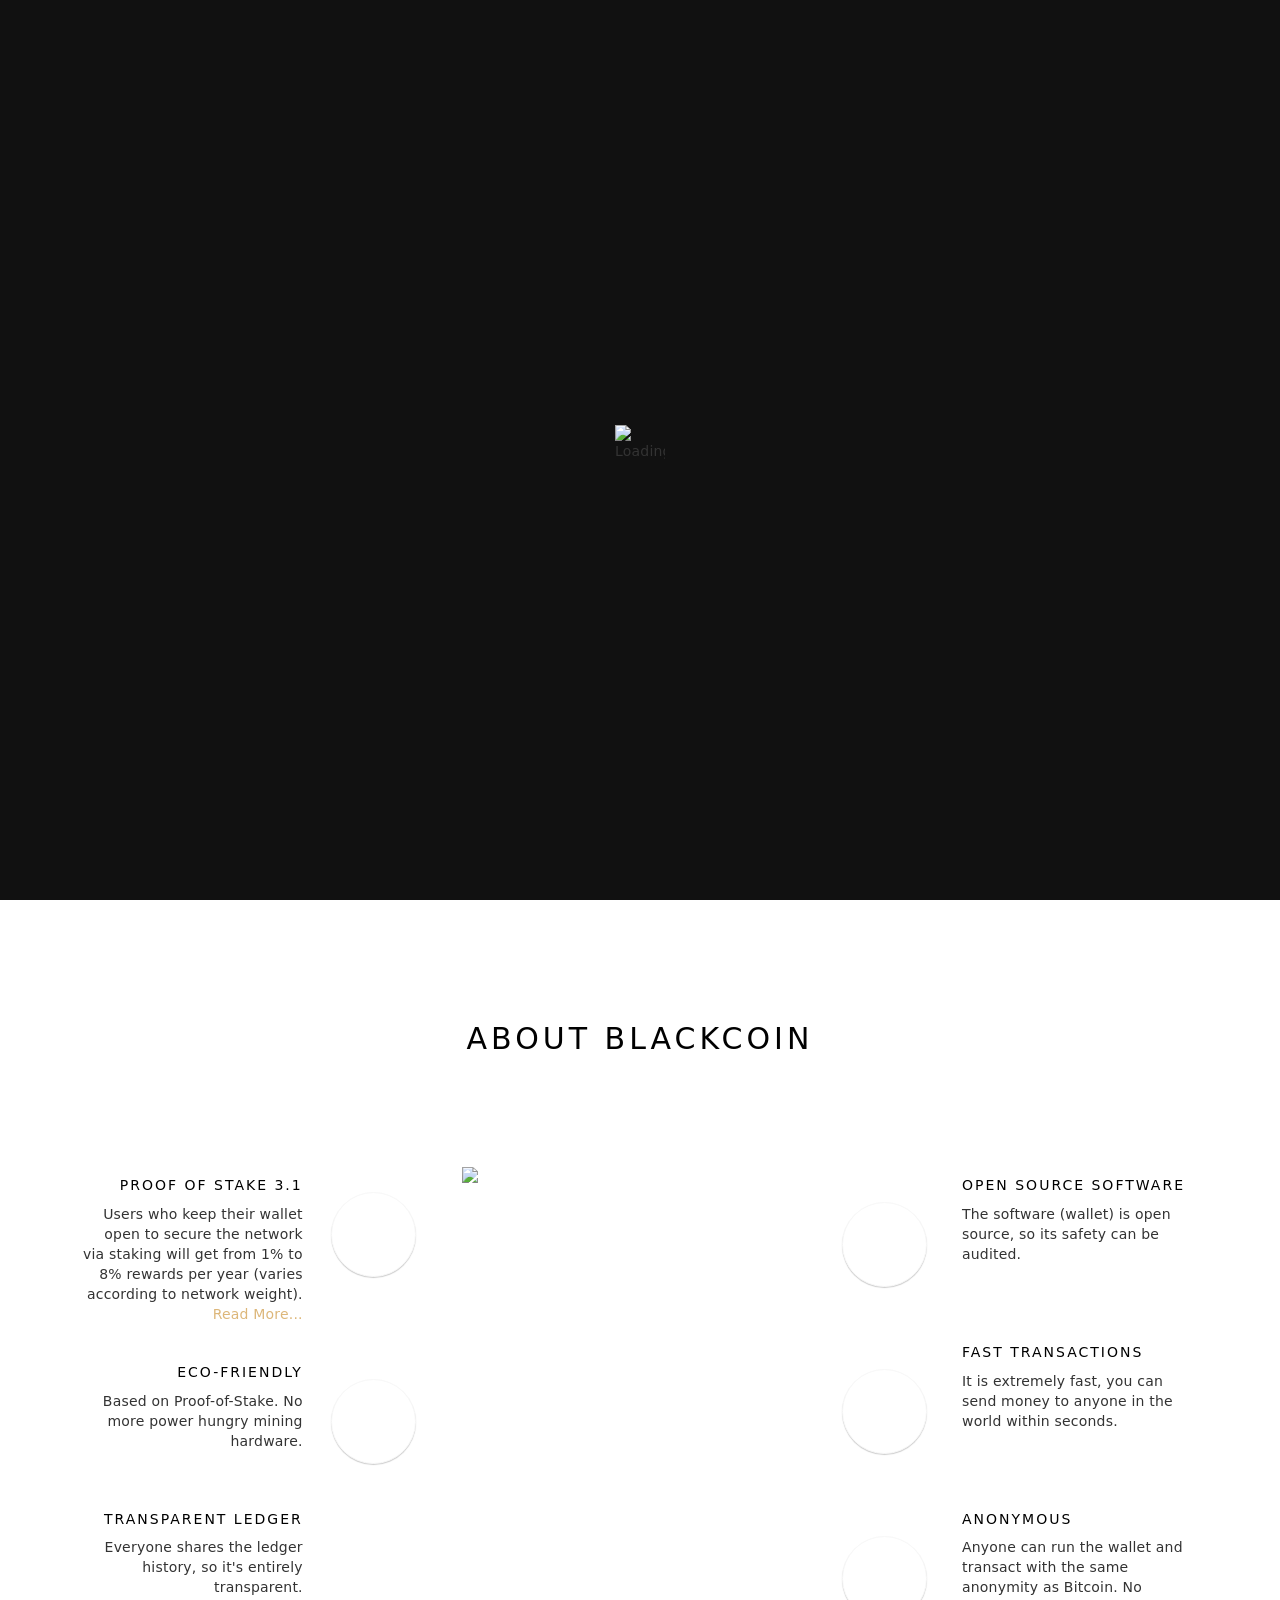
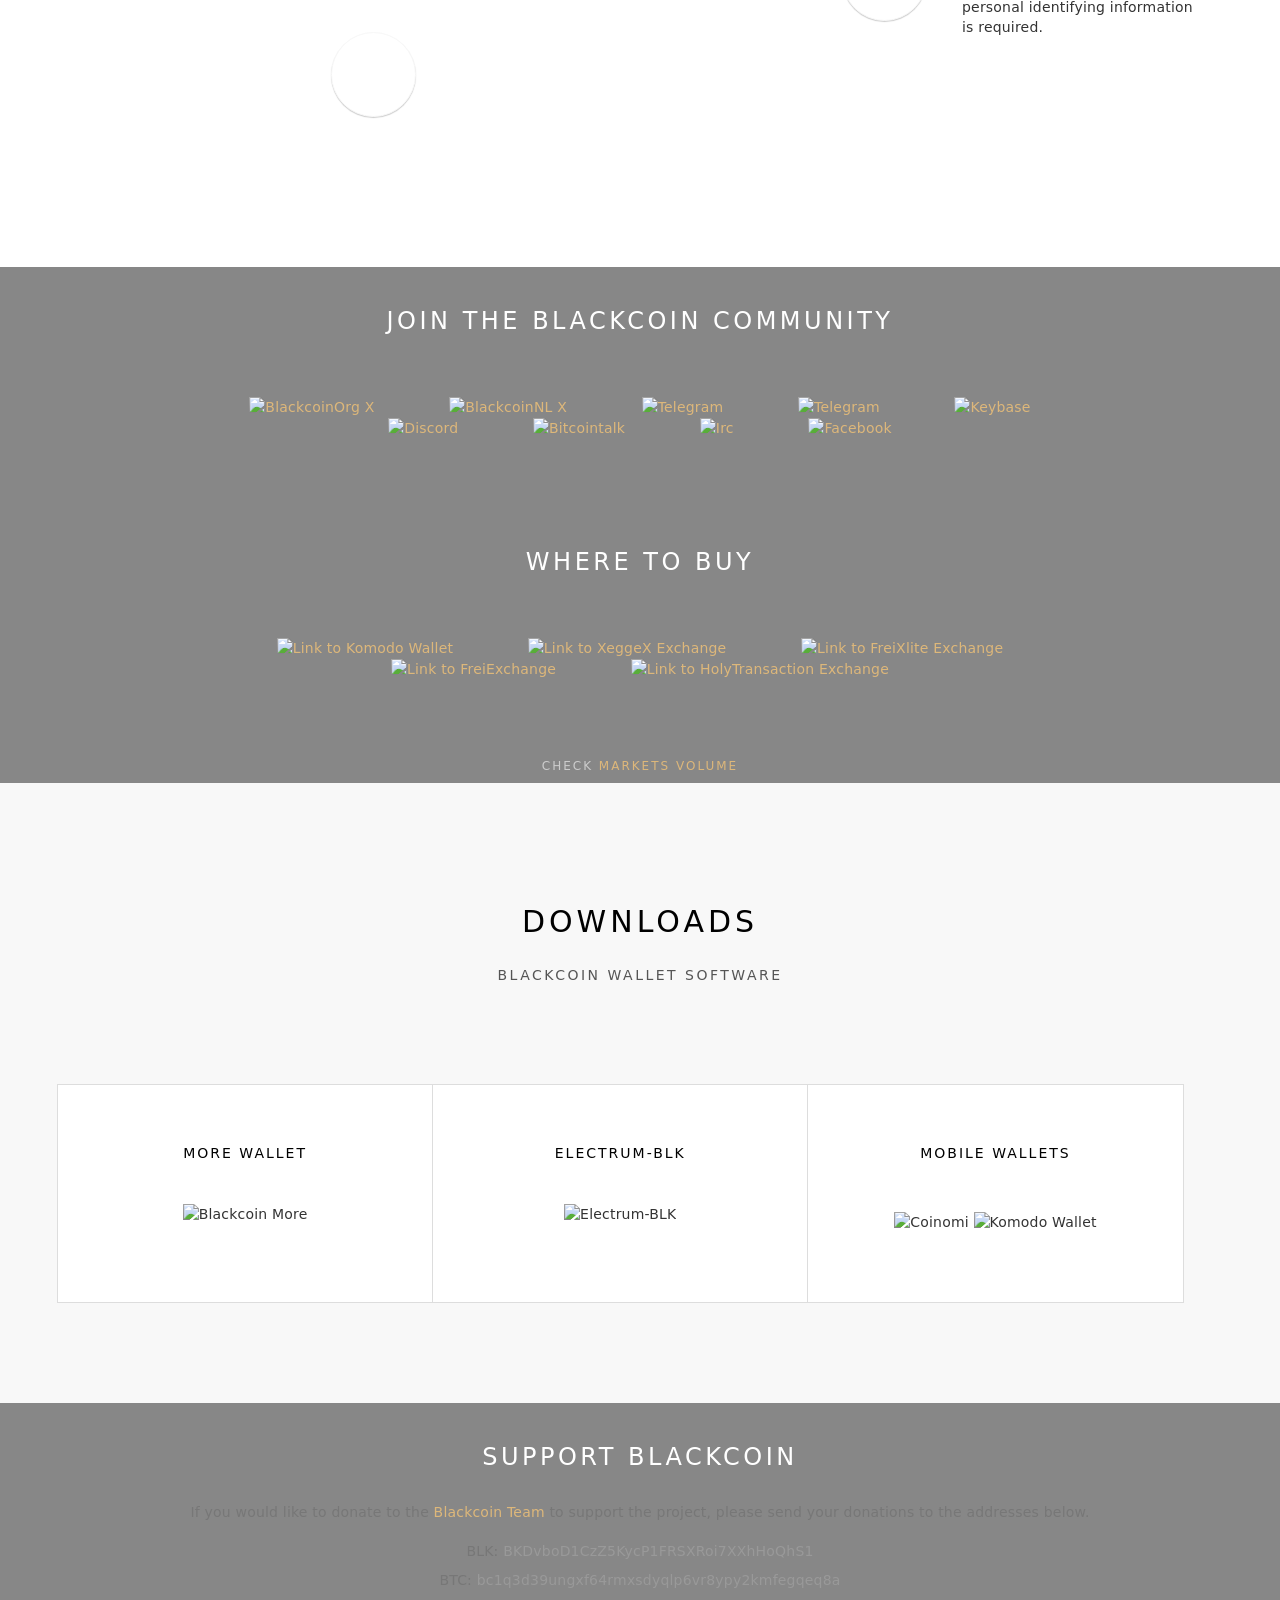
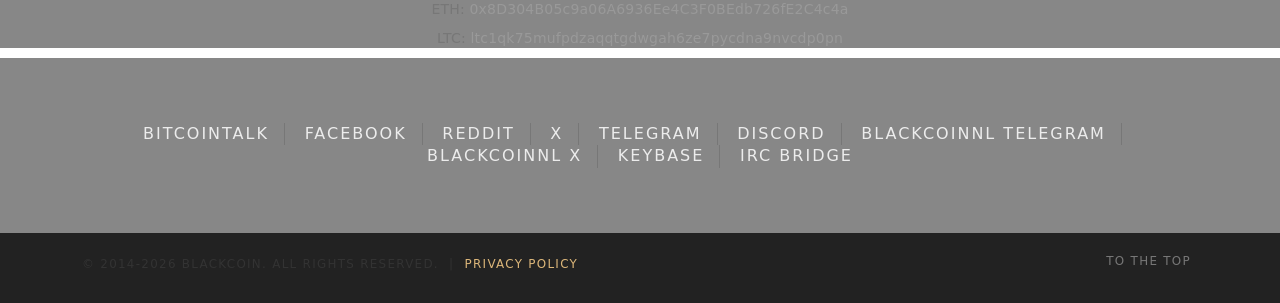
==== index.html @ 96b2a144 "bootstrap 5 upgrade - phase 1" ====
<!doctype html>
<html class="no-js" lang="en">

<head>
  <meta charset="utf-8">
  <meta http-equiv="X-UA-Compatible" content="IE=edge">
  <meta name="viewport" content="width=device-width, initial-scale=1">
  <title>Blackcoin</title>
  <meta name="description"
    content="Blackcoin - Pure Proof of Stake cryptocurrency since 2014. Eco-friendly, secure, and decentralized digital currency with staking rewards.">

  <!-- Favicon -->
  <link rel="shortcut icon" href="favicon.ico">
  <!-- Bootstrap -->
  <link rel="stylesheet" href="assets/styles/bootstrap/5.3.3/bootstrap.min.css">
  <!-- Fonts -->
  <link rel="stylesheet" href="assets/styles/fontawesome/all.min.css">
  <link rel="stylesheet" href="assets/styles/fontawesome/v4-shims.min.css">

  <!-- News Slider -->
  <link rel="stylesheet" href="plugins/breakingnewsticker/css/breakingNews.css">

  <!-- Slick Carousel -->
  <link rel="stylesheet" href="assets/styles/slick.css">
  <!-- Animate.css -->
  <link rel="stylesheet" href="assets/styles/animate.css">

  <link rel="stylesheet" href="assets/styles/main.bs5.css">



  <link rel="stylesheet" href="assets/styles/responsive.bs5.css">

  <!-- Specific to this site - Last to run -->
  <link rel="stylesheet" href="assets/styles/blackcoin.css">

  <style media="screen">
    .support-blackcoin {
      text-align: center;
    }

    .support-blackcoin div {
      color: #777;
    }

    .support-blackcoin p {
      line-height: 1.35em;
    }

    .support-blackcoin img {
      width: 200px;
      margin: 0px auto 10px;
    }

    .support-blackcoin span.address {
      cursor: pointer;
      color: #999;
    }

    .support-blackcoin span.address:hover {
      color: #bbb;
    }

    .center-aligned {
      width: 100%;
      max-width: 960px;
      margin: 0 auto;
    }
  </style>
  <meta name="generator" content="Bluefish 2.2.10">
  <style id="x-generated-css">
    a,
    h1 a:hover,
    h2 a:hover,
    h3 a:hover,
    h4 a:hover,
    h5 a:hover,
    h6 a:hover,
    .x-topbar .p-info a:hover,
    .x-breadcrumb-wrap a:hover,
    .widget ul li a:hover,
    .widget ol li a:hover,
    .widget.widget_text ul li a,
    .widget.widget_text ol li a,
    .widget_nav_menu .current-menu-item>a,
    .x-widgetbar .widget ul li a:hover,
    .x-accordion-heading .x-accordion-toggle:hover,
    .x-comment-author a:hover,
    .x-comment-time:hover,
    .x-recent-posts a:hover .h-recent-posts {
      color: #ddc090;
    }

    a:hover,
    .widget.widget_text ul li a:hover,
    .widget.widget_text ol li a:hover,
    .x-twitter-widget ul li a:hover {
      color: #d80f0f;
    }

    .rev_slider_wrapper,
    a.x-img-thumbnail:hover,
    .x-slider-container.below,
    .page-template-template-blank-3-php .x-slider-container.above,
    .page-template-template-blank-6-php .x-slider-container.above {
      border-color: #ddc090;
    }

    .entry-thumb:before,
    .x-pagination span.current,
    .flex-direction-nav a,
    .flex-control-nav a:hover,
    .flex-control-nav a.flex-active,
    .mejs-time-current,
    .x-dropcap,
    .x-skill-bar .bar,
    .x-pricing-column.featured h2,
    .h-comments-title small,
    .x-entry-share .x-share:hover,
    .x-highlight,
    .x-recent-posts .x-recent-posts-img:after {
      background-color: #ddc090;
    }

    .x-nav-tabs>.active>a,
    .x-nav-tabs>.active>a:hover {
      box-shadow: inset 0 3px 0 0 #ddc090;
    }

    .x-main {
      width: 69.536945%;
    }

    .x-sidebar {
      width: 25.536945%;
    }

    .x-topbar .p-info,
    .x-topbar .p-info a,
    .x-navbar .desktop .x-nav>li>a,
    .x-navbar .desktop .sub-menu a,
    .x-navbar .mobile .x-nav li>a,
    .x-breadcrumb-wrap a,
    .x-breadcrumbs .delimiter {
      color: #999999;
    }

    .x-navbar .desktop .x-nav>li>a:hover,
    .x-navbar .desktop .x-nav>.x-active>a,
    .x-navbar .desktop .x-nav>.current-menu-item>a,
    .x-navbar .desktop .sub-menu a:hover,
    .x-navbar .desktop .sub-menu .x-active>a,
    .x-navbar .desktop .sub-menu .current-menu-item>a,
    .x-navbar .desktop .x-nav .x-megamenu>.sub-menu>li>a,
    .x-navbar .mobile .x-nav li>a:hover,
    .x-navbar .mobile .x-nav .x-active>a,
    .x-navbar .mobile .x-nav .current-menu-item>a {
      color: #272727;
    }

    .x-navbar .desktop .x-nav>li>a:hover,
    .x-navbar .desktop .x-nav>.x-active>a,
    .x-navbar .desktop .x-nav>.current-menu-item>a {
      box-shadow: inset 0 4px 0 0 #ddc090;
    }

    .x-navbar .desktop .x-nav>li>a {
      height: 0px;
      padding-top: 30px;
    }

    .x-navbar .desktop .x-nav>li ul {
      top: -15px;
      ;
    }
  </style>
  <style id="custom-styles">
    a {
      color: #ddb77a;
      text-decoration: none !important;
    }

    a:hover {
      color: #ccc !important;
    }

    a:focus {
      color: #ccc !important;
    }

    .testimonials-parallax .t-clients,
    .testimonials-dark .t-clients {
      margin: 0 auto 70px auto !important;
    }

    .breakingNews {
      text-align: left !important;
      background: #151515 !important;
    }

    .label {
      font-size: 100% !important;
      font-weight: normal !important;
    }
  </style>
</head>

<body id="page-top" data-bs-spy="scroll" data-bs-target=".navbar">

  <!-- ========== Preloader ========== -->

  <div class="preloader">
    <img src="assets/images/loader.svg" alt="Loading...">
  </div>

  <!-- ========== Navigation ========== -->

  <nav class="navbar navbar-expand-md navbar-dark bg-dark fixed-top mega navbar-trans">
    <div class="container">
      <button class="navbar-toggler" type="button" data-bs-toggle="collapse" data-bs-target="#navbar">
        <span class="visually-hidden">Toggle navigation</span>
        <span class="navbar-toggler-icon"></span>
      </button>
      <a class="navbar-brand" href="../"><img src="assets/images/logo-light.png" alt="Blackcoin logo"></a>
      
      <!-- Navbar Links -->
      <div id="navbar" class="navbar-collapse collapse">
        <ul class="nav navbar-nav">

          <!-- Home -->
          <li class="dropdown mega-fw">
            <a href="../">Home</a>
          </li><!-- / Home -->


          <!-- Discover -->
          <li class="dropdown">
            <a href="#" class="dropdown-toggle" data-bs-toggle="dropdown"
              role="button" aria-haspopup="true" aria-expanded="false"><span style="color: #ddb77a;">Discover
              </span><span class="caret"></span></a>
            <ul class="dropdown-menu">
              <div class="row">
                <!-- Basic -->
                <div class="col-lg-6 mb-sm-30">
                  <li><a href="#about">About</a></li>
                  <!--<li><a href="bounties/">Bounties</a></li>-->
                  <li><a href="#community">Community</a></li>
                  <li><a href="#donations">Donations</a></li>
                  <li><a href="team/">Team</a></li>
                  <!--<li><a href="#features">Features</a></li>-->
                  <li><a href="faq/"><span style="color: #ddb77a;">FAQ</span></a></li>
                  <li><a href="privacy/">Privacy</a></li>
                </div>
              </div><!-- / .row -->
            </ul><!-- / .dropdown-menu -->
          </li><!-- / Discover -->


          <!-- Buy -->
          <li class="dropdown mega-fw">
            <a href="#buy">Buy </a>
          </li><!-- / Buy -->


          <!-- Downloads -->
          <li class="dropdown mega-fw">
            <a href="#downloads">Downloads </a>
          </li><!-- / Downloads -->


        </ul><!-- / .nav .navbar-nav -->


        <!-- Navbar Links Right -->
        <ul class="nav navbar-nav ms-auto">


          <!-- Links -->
          <li class="dropdown">
            <a href="#" class="dropdown-toggle" data-bs-toggle="dropdown"
              role="button" aria-haspopup="true" aria-expanded="false"><span style="color: #ddb77a;">Links </span><span
                class="caret"></span></a>
            <ul class="dropdown-menu">
              <li><a href="https://chainz.cryptoid.info/blk/">CryptoID Explorer</a></li>
              <li><a href="https://www.coingecko.com/en/coins/blackcoin">Coingecko</a></li>
              <li><a href="https://coinmarketcap.com/currencies/blackcoin/#charts">Coinmarketcap</a></li>
              <li><a href="https://coinpaprika.com/coin/blk-blackcoin/">Coinpaprika</a></li>
              <li><a href="https://blackcoin.nl">BlackcoinNL</a></li>
              <!-- <li><a href="https://bitinfocharts.com/blackcoin/">Bitinfocharts Explorer</a></li> -->
              <li><a href="https://github.com/CoinBlack/">Github</a></li>
              <li><a href="https://gitlab.com/blackcoin/">Gitlab</a></li>
            </ul>
          </li><!-- / Links -->

          <!-- News -->

          <li class="dropdown mega-fw">
            <a href="#" class="dropdown-toggle" data-bs-toggle="dropdown"
              role="button" aria-haspopup="true" aria-expanded="false"><span class="badge bg-danger">News </span><span
                class="caret"></span></a>
            <ul class="dropdown-menu">
              <div class="row" style="margin: 0; padding: 15px 0;">
                <div class="col-lg-6 mb-sm-20">
                  <li class="dropdown-header">Markets</li>
                  <li role="separator" class="divider"></li>

                  <div style="padding: 0 20px;">
                    <script src="https://widgets.coingecko.com/gecko-coin-ticker-widget.js"></script>
                    <gecko-coin-ticker-widget locale="en" dark-mode="true" transparent-background="true"
                      coin-id="blackcoin" initial-currency="usd"></gecko-coin-ticker-widget>
                  </div>
                </div>

                <div class="col-lg-6 mb-sm-20">
                  <li class="dropdown-header">X</li>
                  <li role="separator" class="divider"></li>

                  <div class="textwidget">
                    <center>
                      <p style="background-color: #171717; padding: 20px;">
                        <a href="https://x.com/BlackcoinOrg" target="_blank" rel="noopener" style="color: #ddb77a;">@BlackcoinOrg on X</a><br><br>
                        <a href="https://x.com/BlackcoinNL" target="_blank" rel="noopener" style="color: #ddb77a;">@BlackcoinNL on X</a>
                      </p>
                    </center>
                  </div>
                </div>
              </div>
            </ul>
          </li><!-- / News -->
        </ul><!-- / .nav .navbar-nav .ms-auto -->
      </div>
      <!--/.navbar-collapse -->
    </div><!-- / .container -->
  </nav><!-- / .navbar -->

  <!-- ========== END HEAD ========== -->
  <!-- ========== END HEAD ========== -->
  <!-- ========== END HEAD ========== -->
  <!-- ========== END HEAD ========== -->
  <!-- ========== END HEAD ========== -->

  <!-- ========== Hero Cover ========== -->

  <div id="home" class="agency2-hero">
    <div class="bg-overlay">

      <div id="large-header" class="large-header">
        <canvas id="demo-canvas" class="demo-canvas"></canvas>

        <!-- Hero Content -->
        <div class="hero-content-wrapper">
          <div class="hero-content">
            <img src="assets/images/hero/ag2-logo.png" alt="">
            <h1 class="hero-lead">Blackcoin</h1>
            <h4 class="h-alt hero-secondary">Pure Proof of Stake since 2014</h4>
            <!--
            <br>
            <p></p>
            <div class="center-aligned"><a href="#community"><img id="join-community" src="assets/images/joincommunity.png" alt="Join BLK community"></a></div>
            -->
            <div
              style="padding:50px 20px 0px 20px; box-sizing:border-box; color: #fff; text-transform: uppercase; font-weight: bold;">
              <p style="font-weight: bold;">ATTENTION!</p>
              <p>Blackcoin will be activating Segwit on mainnet from <strong>June 20, 2025</strong>.</p>
              <p>Please <a href="https://blackcoinmore.org/">download</a> the latest version of Blackcoin More and
                update your node before this date.</p>
            </div>
            <div class="center-aligned" style="padding:50px 20px 50px 20px; box-sizing:border-box;">
              <br>
              <div class="breakingNews" id="bn7">
                <div class="bn-title">
                  <h2>Latest News</h2><span></span>
                </div>
                <ul>
                  <li>
                    <h6><a href="https://github.com/CoinBlack/electrum-blk/releases/tag/v4.5.8"><span
                          style="color: #fff;">July 7,&nbsp;2024</span><span style="color: #ddb77a;"> - The latest
                          version of lightweight Electrum-BLK wallet v4.5.8 released.</span></a></h6>
                  </li>
                  <li>
                    <h6><a href="https://blackcoinmore.org"><span style="color: #fff;">December
                          18,&nbsp;2024</span><span style="color: #ddb77a;"> - Blackcoin More v26.2.0 release became
                          available. MANDATORY UPDATE: PLEASE UPGRADE YOUR NODES BEFORE JUNE 20, 2025</span></a></h6>
                  </li>
                  <li>
                    <h6><a href="https://blackcoinmore.org"><span style="color: #fff;">November
                          20,&nbsp;2024</span><span style="color: #ddb77a;"> - Blackcoin More v26.2 beta-2 release
                          became available.</span></a></h6>
                  </li>
                  <li>
                    <h6><a href="https://blackcoinmore.org"><span style="color: #fff;">August 7,&nbsp;2024</span><span
                          style="color: #ddb77a;"> - Blackcoin More v26.2 beta-1 release became available.</span></a>
                    </h6>
                  </li>
                  <li>
                    <h6><a href="https://github.com/CoinBlack/electrum-blk/releases/tag/v4.5.5"><span
                          style="color: #fff;">July 7,&nbsp;2024</span><span style="color: #ddb77a;"> - The latest
                          version of lightweight Electrum-BLK wallet v4.5.5 released.</span></a></h6>
                  </li>
                </ul>
                <div class="bn-navi">
                  <span></span>
                  <span></span>
                </div>
              </div>
              <!-- -->
              <p>&nbsp;</p>
            </div>

            <!-- Scroller -->
            <a href="#about" class="scroller">
              <span class="scroller-text">scroll down</span>
              <span class="linea-basic-magic-mouse"></span>
            </a>

          </div><!-- / .hero-content -->
        </div><!-- / .hero-content-wrapper -->

      </div><!-- / #large-header -->

    </div><!-- / .bg-overlay -->
  </div><!-- / #home -->


  <!-- ========== About Blackcoin ========== -->

  <section class="container section ft-x">
    <div class="row">
      <header class="sec-heading">
        <a id="about">
          <h2>About Blackcoin</h2>
        </a>
      </header>

      <!-- Feature 1 -->
      <div class="col-lg-4 mb-sm-100 wow fadeInLeft" data-wow-duration=".8s">

        <!-- Ft Icon 1 (left) -->
        <div class="col-md-12 no-gap ft-item ft-material right-align">
          <div class="ft-content">
            <h5>PROOF OF STAKE 3.1</h5>
            <p>Users who keep their wallet open to secure the network via staking will get from 1% to 8% rewards per
              year (varies according to network weight). <a href="faq/">Read More...</a></p>
          </div>
          <div class="ft-icon">
            <i class="fa fa-star-o"></i>
          </div>
        </div><!-- / .ft-item -->
        <br>

        <!-- Ft Icon 2 (left) -->
        <div class="col-md-12 no-gap ft-item ft-material right-align">
          <div class="ft-content">
            <h5>ECO-FRIENDLY</h5>
            <p>Based on Proof-of-Stake. No more power hungry mining hardware.</p>
          </div>
          <div class="ft-icon">
            <i class="fa fa-tree"></i>
          </div>
        </div><!-- / .ft-item -->
        <br><br>

        <!-- Ft Icon 3 (left) -->
        <div class="col-md-12 no-gap ft-item ft-material right-align">
          <div class="ft-content">
            <h5>TRANSPARENT LEDGER</h5>
            <p>Everyone shares the ledger history, so it's entirely transparent.</p>
          </div>
          <div class="ft-icon">
            <i class="fa fa-user"></i>
          </div>
        </div><!-- / .ft-item -->

      </div><!-- / .col-lg-4 -->

      <!-- Center Image -->
      <div class="col-lg-4">
        <img src="assets/images/blkb.png" alt=" " class="img-fluid mx-auto d-block wow fadeInUp"
          data-wow-duration="1s" data-wow-delay=".1s">
      </div>

      <!-- Features Left -->
      <div class="col-lg-4 wow fadeInRight" data-wow-duration=".8s">


        <!-- Ft Icon 4 (right) -->
        <div class="col-md-12 no-gap ft-item ft-material right-align">
          <i class="fa fa-code"></i>
          <h5>OPEN SOURCE SOFTWARE</h5>
          <p>The software (wallet) is open source, so its safety can be audited.</p>
        </div><!-- / .ft-item -->
        <br><br><br>

        <!-- Ft Icon 5 (right) -->
        <div class="col-md-12 no-gap ft-item ft-material right-align">
          <i class="fa fa-flash"></i>
          <h5>FAST TRANSACTIONS</h5>
          <p>It is extremely fast, you can send money to anyone in the world within seconds.</p>
        </div><!-- / .ft-item -->
        <br><br><br>

        <!-- Ft Icon 6 (right) -->
        <div class="col-md-12 no-gap ft-item ft-material right-align">
          <i class="fa fa-eye" style="margin-bottom: 100px"></i>
          <h5>ANONYMOUS</h5>
          <p>Anyone can run the wallet and transact with the same anonymity as Bitcoin. No personal identifying
            information is required.</p>
        </div><!-- / .ft-item -->

      </div><!-- / .col-lg-4 -->

    </div><!-- / .row -->


  </section><!-- / .container -->



  <!-- ========== Social Media - Dark ========== -->
  <div class="testimonials-parallax">
    <div class="bg-overlay">
      <div class="container">
        <div class="cta-wrapper" style="text-align: center;">
          <br>
          <h3 class="h-alt wow fadeIn" data-wow-delay=".1s" data-wow-duration="1s"><a id="community"><span
                style="color: #FFFFFF;">Join The Blackcoin Community</span></a></h3>
        </div>
        <div class="row">
          <div class="ws-s"></div>
          <ul class="t-clients clients-slider ws-s">
            <li><a href="https://x.com/BlackcoinOrg" target="_blank"><img src="assets/images/twitterORG.png"
                  alt="BlackcoinOrg X"></a></li>
            <li><a href="https://x.com/BlackcoinNL" target="_blank"><img src="assets/images/twitterNL.png"
                  alt="BlackcoinNL X"></a></li>
            <li><a href="https://t.me/blackcoin" target="_blank"><img src="assets/images/telegramORG.png"
                  alt="Telegram"></a></li>
            <li><a href="https://t.me/blackcoinNL" target="_blank"><img src="assets/images/telegramNL.png"
                  alt="Telegram"></a></li>
            <li><a href="https://keybase.io/team/blackcoin" target="_blank"><img src="assets/images/keybase.png"
                  alt="Keybase"></a></li>
            <li><a href="https://discord.blackcoin.nl" target="_blank"><img src="assets/images/discord.png"
                  alt="Discord"></a></li>
            <li><a href="https://bitcointalk.org/index.php?topic=3017838.new#new" target="_blank"><img
                  src="assets/images/bitcointalk.png" alt="Bitcointalk"></a></li>
            <li><a href="https://webchat.freenode.net/?channels=%23blackcoin" target="_blank"><img
                  src="assets/images/irc.png" alt="Irc"></a></li>
            <li><a href="https://facebook.com/BlackcoinOrg" target="_blank"><img src="assets/images/facebook.png"
                  alt="Facebook"></a></li>

          </ul><!-- / .t-clients -->
        </div><!-- / .row -->
      </div><!-- / .container -->
    </div><!-- / .bg-overlay -->
  </div><!-- / .testimonials-parallax -->

  <!-- ========== Exchanges List - Dark ========== -->

  <div class="testimonials-parallax">
    <div class="bg-overlay">
      <div class="container">
        <div class="cta-wrapper" style="text-align: center;">
          <br>
          <h3 class="h-alt wow fadeIn" data-wow-delay=".1s" data-wow-duration="1s"><a id="buy"><span
                style="color: #FFFFFF;">WHERE TO BUY</span></a></h3>
        </div>
        <div class="row">
          <div class="ws-s"></div>
          <ul class="t-clients clients-slider ws-s">
            <li><a href="https://komodoplatform.com/en/downloads/"><img src="assets/images/komodo-wallet-light.svg"
                  alt="Link to Komodo Wallet"></a></li>
            <li><a href="https://xeggex.com/asset/BLK"><img src="assets/images/xeggex.png"
                  alt="Link to XeggeX Exchange"></a></li>
            <li><a href="https://freixlite.com/market/BLK/LTC"><img src="assets/images/freixlite.png"
                  alt="Link to FreiXlite Exchange"></a></li>
            <li><a href="https://freiexchange.com/market/BLK/BTC"><img src="assets/images/freiexchange.png"
                  alt="Link to FreiExchange"></a></li>
            <li><a href="https://holytransaction.com/"><img class="exchange" src="assets/images/e3.png"
                  alt="Link to HolyTransaction Exchange"></a></li>
          </ul><!-- / .t-clients -->
          <div style="text-align: center;">
            <h6><span><span style="color: #CCC;"><i class="fa fa-info-circle"></i> Check </span><a
                  href="https://www.coingecko.com/en/coins/blackcoin">Markets Volume</a></span></h6>
          </div>
          <br>
        </div><!-- / .row -->
      </div><!-- / .container -->
    </div><!-- / .bg.overlay -->
  </div><!-- / .testimonials-parallax -->



  <!-- ========== Downloads ========== -->

  <div class="gray-bg">
    <section id="services" class="container section ft-boxed-hover ft-boxed-hover-2x">
      <div class="row">
        <header class="sec-heading">
          <a id="downloads">
            <h2>Downloads</h2>
          </a>
          <span class="subheading">Blackcoin wallet software</span>
        </header>
        <div class="row no-gap">
          <ul>
            <!-- Item 1 -->
            <li>
              <h5>MORE WALLET</h5><br>
              <img style="margin: 12px 0 0 0; width: 80px;" src="assets/images/logo-more-bw-sm.png"
                alt="Blackcoin More">
              <div class="hover-content" style="padding-top: 2.5em !important;">
                <span style="color: #FFFFFF;">Blackcoin More v26.2.0</span><br>
                <a href="https://blackcoinmore.org"><span>Full node wallet</span><br>
                  <img src="assets/images/logo-more-bw-sm.png" style="margin-top: 14px; width: 80px;"
                    alt="Blackcoin More"></a>
              </div><!-- / .hover-content -->
            </li>
            <!-- Item 2 -->
            <li>
              <h5>ELECTRUM-BLK</h5><br>
              <img style="margin: 12px 0 0 0; width: 80px;" src="assets/images/electrum.png" alt="Electrum-BLK">
              <div class="hover-content" style="padding-top: 3.5em !important;">
                <span style="color: #FFFFFF;">Electrum-BLK v4.5.8</span><br>
                <a href="https://github.com/CoinBlack/electrum-blk/releases/tag/v4.5.8"><span>Lightweight
                    wallet</span><br>
                  <img src="assets/images/electrum.png" style="margin-top: 14px; width: 80px;" alt="Electrum-BLK"></a>
              </div><!-- / .hover-content -->
            </li>
            <!-- Item 3 -->
            <!--
            <li>
                <img style="margin: 0;" src="assets/images/blackhalo2.png">
              <h5>BLACKHALO</h5>
              <div class="hover-content">
                <br>
                <span style="color: #FFFFFF;">Blackhalo</span><br>
                <a href="https://blackhalo.info/#section-call-to-actiontwo"><span>All platforms
                    downloads</span><br><img src="assets/images/blackhalo2.png"></a><br>
              </div>
            </li>-->
            <!-- Item 4 -->
            <li>
              <h5>MOBILE WALLETS</h5><br>
              <img style="margin: 0; max-width: 180px;" src="assets/images/coinomi-logo.png" alt="Coinomi">
              <img style="margin: 20px auto;" src="assets/images/komodo-wallet-light.svg" alt="Komodo Wallet">
              <div class="hover-content" style="padding-top: 2.5em !important;">
                <span style="color: #FFFFFF;">Coinomi</span><br>
                <a href="https://coinomi.com/"><img src="assets/images/coinomi-logo.png"
                    style="margin: -14px auto 14px;" alt="Coinomi"></a><br>
                <span style="color: #FFFFFF;">Komodo Wallet</span><br>
                <a href="https://komodoplatform.com/en/downloads/"><img src="assets/images/komodo-wallet-light.svg"
                    style="margin: 0 auto;" alt="Komodo Wallet"></a>
              </div><!-- / .hover-content -->
            </li>
          </ul>
        </div>
      </div><!-- / .row -->
    </section><!-- / .container -->
  </div><!-- / .gray-bg -->

  <!-- ====== Support Blackcoin ========== -->

  <div class="testimonials-parallax">
    <div class="bg-overlay">
      <div class="container support-blackcoin">
        <br>
        <h3><a id="donations"><span style="color: #ffffff;">Support Blackcoin</span></a></h3>
        <br>
        <div class="donations-content">
          If you would like to donate to the <a href="team/">Blackcoin Team</a> to support the project, please send your
          donations to the addresses below.<br><br>
          <p>BLK: <span class="address" id="show-blk">BKDvboD1CzZ5KycP1FRSXRoi7XXhHoQhS1</span><br>
            <span id="qrcode-blk" style="display: none;"><br><img src="assets/images/qr-codes/blk.png"
                alt="BLK donation address"></span>
          </p>
          <p>BTC: <span class="address" id="show-btc">bc1q3d39ungxf64rmxsdyqlp6vr8ypy2kmfegqeq8a</span><br>
            <span id="qrcode-btc" style="display: none;"><br><img src="assets/images/qr-codes/btc.png"
                alt="BTC donation address"></span>
          </p>
          <p>ETH: <span class="address" id="show-eth">0x8D304B05c9a06A6936Ee4C3F0BEdb726fE2C4c4a</span><br>
            <span id="qrcode-eth" style="display: none;"><br><img src="assets/images/qr-codes/eth.png"
                alt="ETH donation address"></span>
          </p>
          <p>LTC: <span class="address" id="show-ltc">ltc1qk75mufpdzaqqtgdwgah6ze7pycdna9nvcdp0pn</span><br>
            <span id="qrcode-ltc" style="display: none;"><br><img src="assets/images/qr-codes/ltc.png"
                alt="LTC donation address"></span>
          </p>
        </div>
      </div><!-- / .container -->
    </div><!-- / .dark-bg -->
  </div>

  <!-- Social Links -->
  <div class="testimonials-parallax">
    <div class="bg-overlay">
      <div class="container">
        <div class="container footer-social-links">
          <div class="row">
            <ul>
              <li><a href="https://bitcointalk.org/index.php?topic=3017838.new#new">Bitcointalk</a></li>
              <li><a href="https://facebook.com/BlackcoinOrg">Facebook</a></li>
              <li><a href="https://www.reddit.com/r/blackcoin">Reddit</a></li>
              <li><a href="https://x.com/BlackcoinOrg">X</a></li>
              <li><a href="https://t.me/blackcoin">Telegram</a></li>
              <li><a href="https://discord.blackcoin.nl">Discord</a></li>
              <li><a href="https://t.me/blackcoinNL">BlackcoinNL Telegram</a></li>
              <li><a href="https://x.com/BlackcoinNL">BlackcoinNL X</a></li>
              <li><a href="https://keybase.io/team/blackcoin">Keybase</a></li>
              <li><a href="https://webchat.freenode.net/?channels=%23blackcoin">IRC Bridge</a></li>
            </ul>
          </div>
        </div><!-- / .container -->
      </div><!-- / .dark-bg -->
    </div>
  </div>



  <!-- ========== START FOOT ========== -->
  <!-- ========== START FOOT ========== -->
  <!-- ========== START FOOT ========== -->
  <!-- ========== START FOOT ========== -->
  <!-- ========== START FOOT ========== -->


  <!-- Copyright -->
  <div class="copyright">
    <div class="container">
      <div class="row">

        <div class="col-md-6">
          <small>&copy; 2014-2026 Blackcoin. All Rights Reserved. &nbsp;|&nbsp; <a href="privacy/">Privacy Policy</a></small>
        </div>

        <div class="col-md-6">
          <small><a href="#page-top" class="float-end to-the-top">To the top<i class="fa fa-angle-up"></i></a></small>
        </div>

      </div><!-- / .row -->
    </div><!-- / .container -->
  </div><!-- / .copyright -->

  </footer><!-- / .footer -->

  <script src="assets/js/jquery-3.7.1.min.js"></script>
  <script src="assets/js/jquery-migrate-3.4.1.min.js"></script>
  <script src="assets/styles/bootstrap/5.3.3/bootstrap.bundle.min.js"></script>

  <script src="assets/js/jquery.parallax.js"></script>
  <script src="assets/js/slick.min.js"></script>
  <script src="assets/js/gsap.min.js"></script>
  <script src="assets/js/animDots.js"></script>
  <script src="assets/js/main.js"></script>

  <script src="plugins/breakingnewsticker/js/breakingNews.js"></script>



  <script src="assets/js/vendor/wow.min.js"></script>
  <script>
    new WOW().init();
  </script>

  <script>
    $(window).on('load', function (e) {

      $("#bn7").breakingNews({
        effect: "slide-v",
        autoplay: true,
        timer: 3000,
        color: 'darkred'
      });
    });
  </script>

  <script>
    $(document).ready(function () {
      $('#show-blk').click(function () {
        $('#qrcode-blk').toggle("slide");
      });
      $('#show-btc').click(function () {
        $('#qrcode-btc').toggle("slide");
      });
      $('#show-eth').click(function () {
        $('#qrcode-eth').toggle("slide");
      });
      $('#show-ltc').click(function () {
        $('#qrcode-ltc').toggle("slide");
      });
    });
  </script>
</body>

</html>
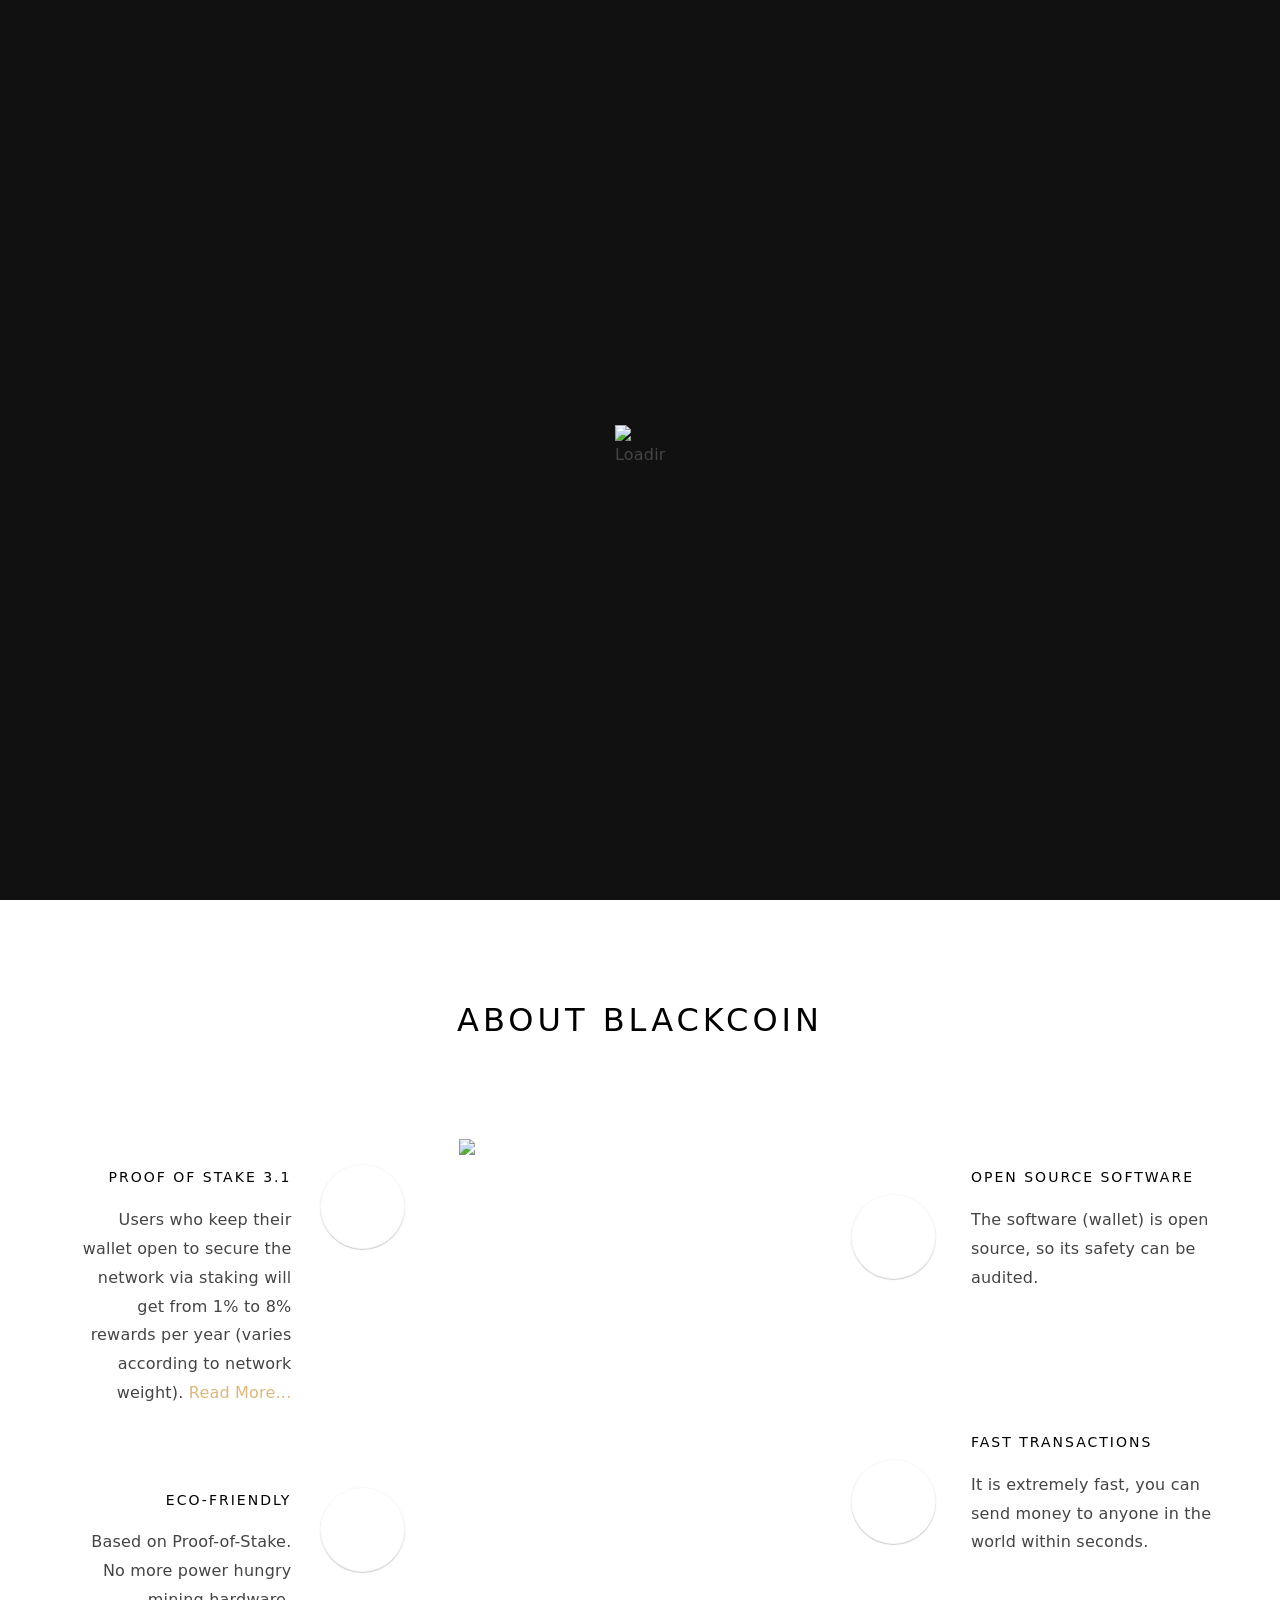
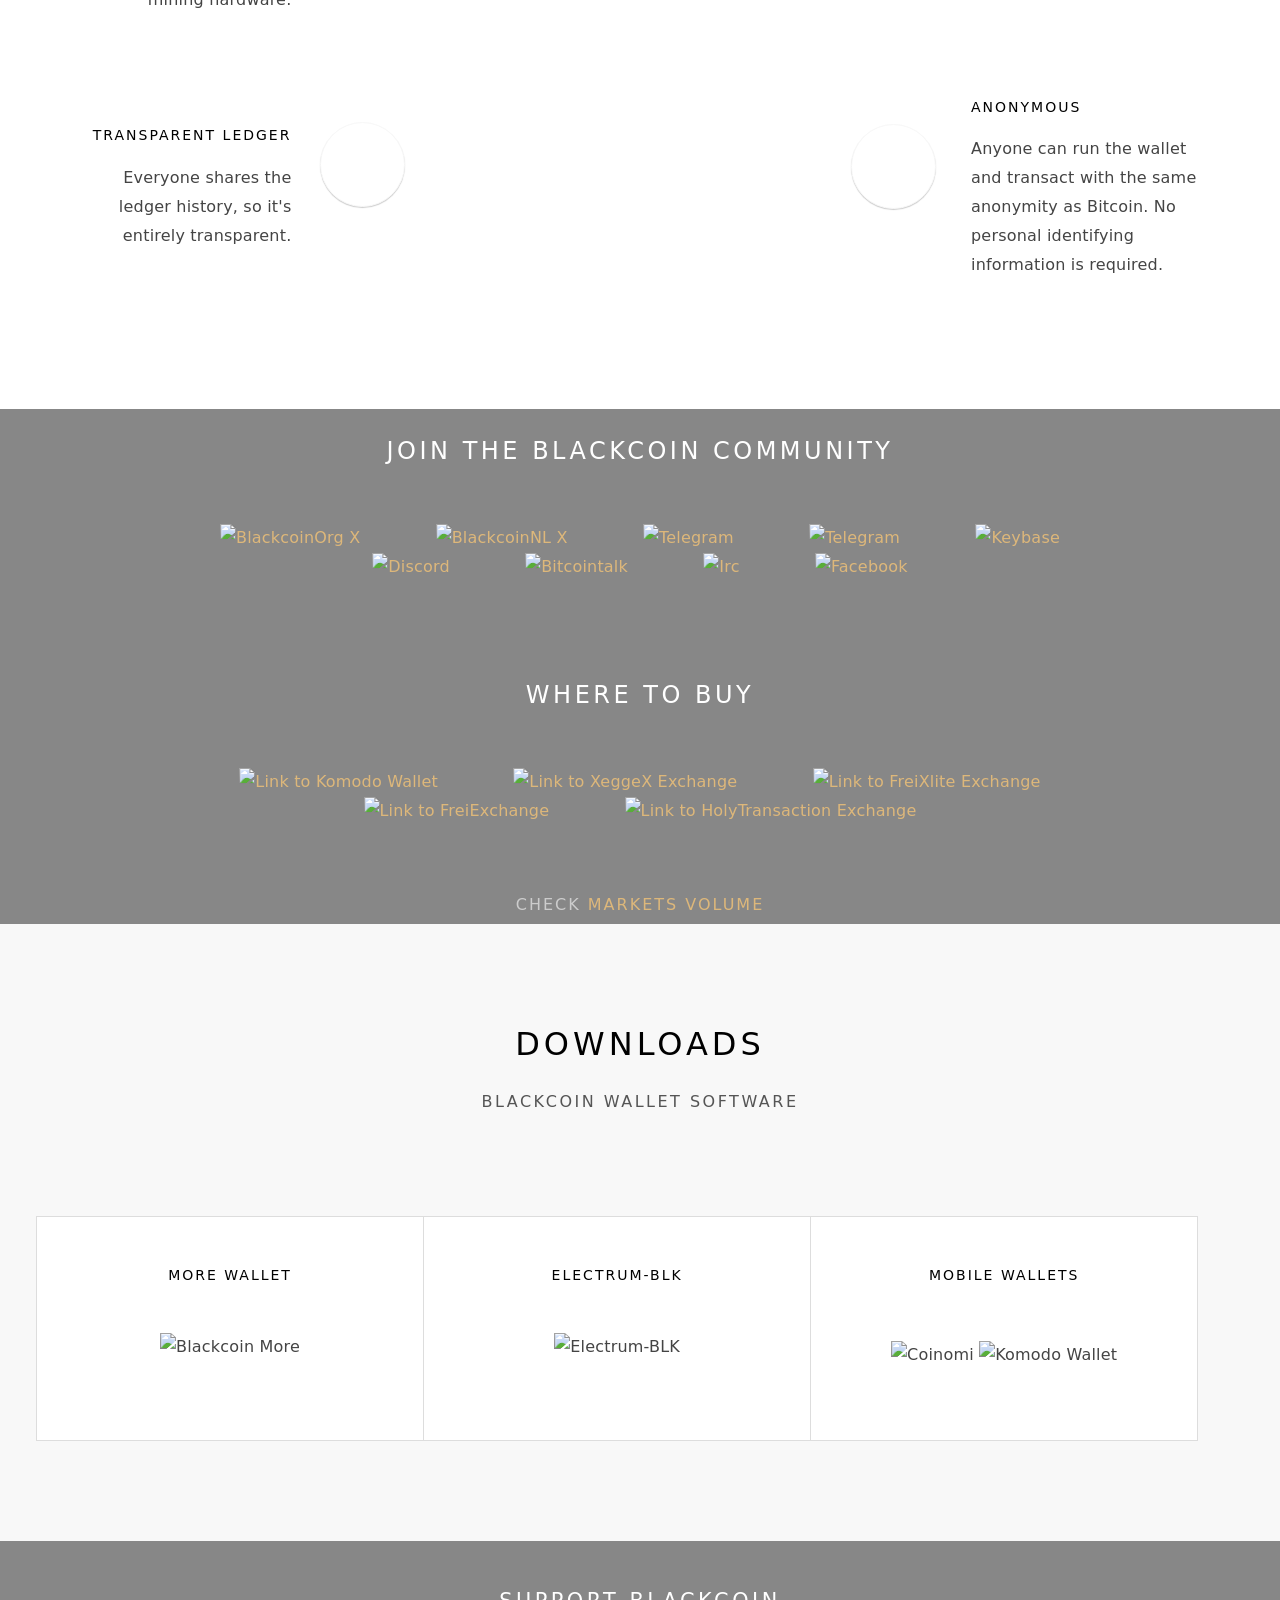
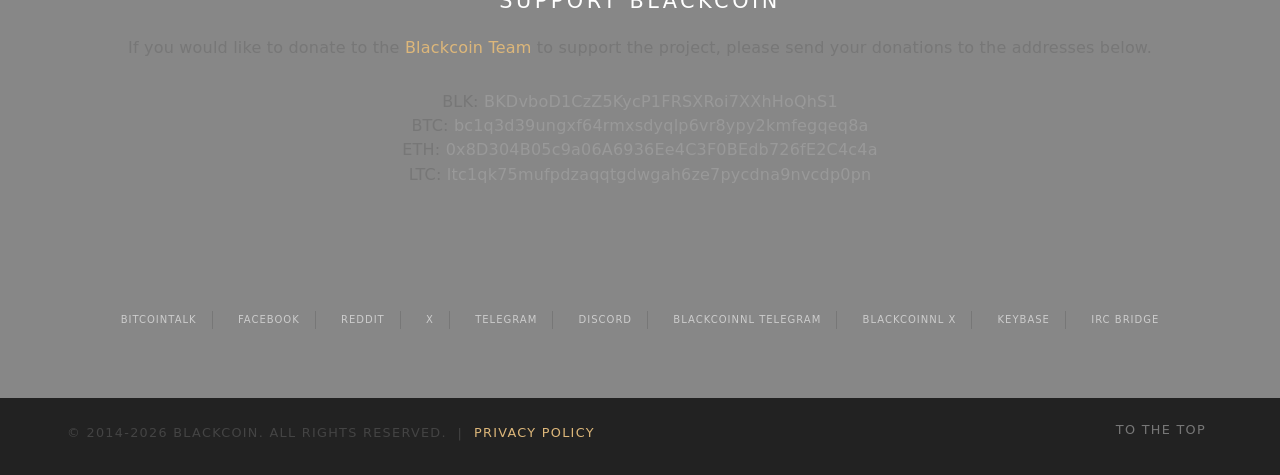
==== commit ee115020: "bootstrap 5 upgrade - phase 2" ====
--- a/index.html
+++ b/index.html
@@ -37,14 +37,18 @@
   <style media="screen">
     .support-blackcoin {
       text-align: center;
+      background: transparent !important;
+      padding-bottom: 50px;
     }
 
     .support-blackcoin div {
       color: #777;
     }
 
-    .support-blackcoin p {
-      line-height: 1.35em;
+    .support-blackcoin p,
+    .support-blackcoin .donations-content p {
+      margin-bottom: 5px !important;
+      line-height: 1.2 !important;
     }
 
     .support-blackcoin img {
@@ -217,39 +221,38 @@
 
   <nav class="navbar navbar-expand-md navbar-dark bg-dark fixed-top mega navbar-trans">
     <div class="container">
+      <!-- Brand and Toggler -->
+      <a class="navbar-brand" href="./"><img src="assets/images/logo-light.png" alt="Blackcoin logo"></a>
       <button class="navbar-toggler" type="button" data-bs-toggle="collapse" data-bs-target="#navbar">
         <span class="visually-hidden">Toggle navigation</span>
         <span class="navbar-toggler-icon"></span>
       </button>
-      <a class="navbar-brand" href="../"><img src="assets/images/logo-light.png" alt="Blackcoin logo"></a>
       
       <!-- Navbar Links -->
       <div id="navbar" class="navbar-collapse collapse">
-        <ul class="nav navbar-nav">
-
+        <ul class="navbar-nav me-auto">
           <!-- Home -->
-          <li class="dropdown mega-fw">
-            <a href="../">Home</a>
+          <li class="nav-item dropdown mega-fw">
+            <a href="./" class="nav-link">Home</a>
           </li><!-- / Home -->
 
-
           <!-- Discover -->
-          <li class="dropdown">
-            <a href="#" class="dropdown-toggle" data-bs-toggle="dropdown"
+          <li class="nav-item dropdown">
+            <a href="#" class="nav-link dropdown-toggle" data-bs-toggle="dropdown"
               role="button" aria-haspopup="true" aria-expanded="false"><span style="color: #ddb77a;">Discover
               </span><span class="caret"></span></a>
             <ul class="dropdown-menu">
               <div class="row">
                 <!-- Basic -->
                 <div class="col-lg-6 mb-sm-30">
-                  <li><a href="#about">About</a></li>
-                  <!--<li><a href="bounties/">Bounties</a></li>-->
-                  <li><a href="#community">Community</a></li>
-                  <li><a href="#donations">Donations</a></li>
-                  <li><a href="team/">Team</a></li>
-                  <!--<li><a href="#features">Features</a></li>-->
-                  <li><a href="faq/"><span style="color: #ddb77a;">FAQ</span></a></li>
-                  <li><a href="privacy/">Privacy</a></li>
+                  <li><a class="dropdown-item" href="#about">About</a></li>
+                  <!--<li><a class="dropdown-item" href="bounties/">Bounties</a></li>-->
+                  <li><a class="dropdown-item" href="#community">Community</a></li>
+                  <li><a class="dropdown-item" href="#donations">Donations</a></li>
+                  <li><a class="dropdown-item" href="team/">Team</a></li>
+                  <!--<li><a class="dropdown-item" href="#features">Features</a></li>-->
+                  <li><a class="dropdown-item" href="faq/"><span style="color: #ddb77a;">FAQ</span></a></li>
+                  <li><a class="dropdown-item" href="privacy/">Privacy</a></li>
                 </div>
               </div><!-- / .row -->
             </ul><!-- / .dropdown-menu -->
@@ -257,14 +260,14 @@
 
 
           <!-- Buy -->
-          <li class="dropdown mega-fw">
-            <a href="#buy">Buy </a>
+          <li class="nav-item dropdown mega-fw">
+            <a href="#buy" class="nav-link">Buy </a>
           </li><!-- / Buy -->
 
 
           <!-- Downloads -->
-          <li class="dropdown mega-fw">
-            <a href="#downloads">Downloads </a>
+          <li class="nav-item dropdown mega-fw">
+            <a href="#downloads" class="nav-link">Downloads </a>
           </li><!-- / Downloads -->
 
 
@@ -272,30 +275,27 @@
 
 
         <!-- Navbar Links Right -->
-        <ul class="nav navbar-nav ms-auto">
-
-
+        <ul class="navbar-nav ms-auto">
           <!-- Links -->
-          <li class="dropdown">
-            <a href="#" class="dropdown-toggle" data-bs-toggle="dropdown"
+          <li class="nav-item dropdown">
+            <a href="#" class="nav-link dropdown-toggle" data-bs-toggle="dropdown"
               role="button" aria-haspopup="true" aria-expanded="false"><span style="color: #ddb77a;">Links </span><span
                 class="caret"></span></a>
             <ul class="dropdown-menu">
-              <li><a href="https://chainz.cryptoid.info/blk/">CryptoID Explorer</a></li>
-              <li><a href="https://www.coingecko.com/en/coins/blackcoin">Coingecko</a></li>
-              <li><a href="https://coinmarketcap.com/currencies/blackcoin/#charts">Coinmarketcap</a></li>
-              <li><a href="https://coinpaprika.com/coin/blk-blackcoin/">Coinpaprika</a></li>
-              <li><a href="https://blackcoin.nl">BlackcoinNL</a></li>
-              <!-- <li><a href="https://bitinfocharts.com/blackcoin/">Bitinfocharts Explorer</a></li> -->
-              <li><a href="https://github.com/CoinBlack/">Github</a></li>
-              <li><a href="https://gitlab.com/blackcoin/">Gitlab</a></li>
+              <li><a class="dropdown-item" href="https://chainz.cryptoid.info/blk/">CryptoID Explorer</a></li>
+              <li><a class="dropdown-item" href="https://www.coingecko.com/en/coins/blackcoin">Coingecko</a></li>
+              <li><a class="dropdown-item" href="https://coinmarketcap.com/currencies/blackcoin/#charts">Coinmarketcap</a></li>
+              <li><a class="dropdown-item" href="https://coinpaprika.com/coin/blk-blackcoin/">Coinpaprika</a></li>
+              <li><a class="dropdown-item" href="https://blackcoin.nl">BlackcoinNL</a></li>
+              <!-- <li><a class="dropdown-item" href="https://bitinfocharts.com/blackcoin/">Bitinfocharts Explorer</a></li> -->
+              <li><a class="dropdown-item" href="https://github.com/CoinBlack/">Github</a></li>
+              <li><a class="dropdown-item" href="https://gitlab.com/blackcoin/">Gitlab</a></li>
             </ul>
           </li><!-- / Links -->
 
           <!-- News -->
-
-          <li class="dropdown mega-fw">
-            <a href="#" class="dropdown-toggle" data-bs-toggle="dropdown"
+          <li class="nav-item dropdown mega-fw">
+            <a href="#" class="nav-link dropdown-toggle" data-bs-toggle="dropdown"
               role="button" aria-haspopup="true" aria-expanded="false"><span class="badge bg-danger">News </span><span
                 class="caret"></span></a>
             <ul class="dropdown-menu">
@@ -424,7 +424,7 @@
 
   <!-- ========== About Blackcoin ========== -->
 
-  <section class="container section ft-x">
+  <section class="container section ft-x" style="background: #fff;">
     <div class="row">
       <header class="sec-heading">
         <a id="about">
@@ -664,23 +664,22 @@
       <div class="container support-blackcoin">
         <br>
         <h3><a id="donations"><span style="color: #ffffff;">Support Blackcoin</span></a></h3>
-        <br>
-        <div class="donations-content">
+        <div class="donations-content" style="margin-top: 5px;">
           If you would like to donate to the <a href="team/">Blackcoin Team</a> to support the project, please send your
           donations to the addresses below.<br><br>
-          <p>BLK: <span class="address" id="show-blk">BKDvboD1CzZ5KycP1FRSXRoi7XXhHoQhS1</span><br>
+          <p style="margin: 15px 0; line-height: 1.2;">BLK: <span class="address" id="show-blk">BKDvboD1CzZ5KycP1FRSXRoi7XXhHoQhS1</span><br>
             <span id="qrcode-blk" style="display: none;"><br><img src="assets/images/qr-codes/blk.png"
                 alt="BLK donation address"></span>
           </p>
-          <p>BTC: <span class="address" id="show-btc">bc1q3d39ungxf64rmxsdyqlp6vr8ypy2kmfegqeq8a</span><br>
+          <p style="margin: 15px 0; line-height: 1.2;">BTC: <span class="address" id="show-btc">bc1q3d39ungxf64rmxsdyqlp6vr8ypy2kmfegqeq8a</span><br>
             <span id="qrcode-btc" style="display: none;"><br><img src="assets/images/qr-codes/btc.png"
                 alt="BTC donation address"></span>
           </p>
-          <p>ETH: <span class="address" id="show-eth">0x8D304B05c9a06A6936Ee4C3F0BEdb726fE2C4c4a</span><br>
+          <p style="margin: 15px 0; line-height: 1.2;">ETH: <span class="address" id="show-eth">0x8D304B05c9a06A6936Ee4C3F0BEdb726fE2C4c4a</span><br>
             <span id="qrcode-eth" style="display: none;"><br><img src="assets/images/qr-codes/eth.png"
                 alt="ETH donation address"></span>
           </p>
-          <p>LTC: <span class="address" id="show-ltc">ltc1qk75mufpdzaqqtgdwgah6ze7pycdna9nvcdp0pn</span><br>
+          <p style="margin: 15px 0; line-height: 1.2;">LTC: <span class="address" id="show-ltc">ltc1qk75mufpdzaqqtgdwgah6ze7pycdna9nvcdp0pn</span><br>
             <span id="qrcode-ltc" style="display: none;"><br><img src="assets/images/qr-codes/ltc.png"
                 alt="LTC donation address"></span>
           </p>
--- a/assets/styles/main.bs5.css
+++ b/assets/styles/main.bs5.css
@@ -5905,13 +5905,13 @@
   background: url(../images/sea-2.jpg);
   background-size: cover;
   background-position: 50%;
-  background-attachment: fixed;
+  background-attachment: scroll;
 }
 
 .testimonials-parallax .bg-overlay,
 .testimonials-dark .bg-overlay {
   width: 100%;
-  height: 100%;
+  min-height: 100%;
   background: rgba(17, 17, 17, 0.5);
 }
 
--- a/assets/styles/blackcoin.css
+++ b/assets/styles/blackcoin.css
@@ -143,52 +143,278 @@
 }
 
 /* ==========================================================================
-   Bootstrap 3 Typography Restoration (Fixes BS5 16px/1rem Jump)
+   Production Parity Restoration (Matches blackcoin.dev exactly)
+   Ultra-Specific Overrides to ensure victory over vendor CSS
    ========================================================================== */
-body {
+
+html body {
+  font-size: 16px !important;
+  line-height: 1.8 !important;
+  color: #444 !important;
+  /* Removed -webkit-font-smoothing: antialiased to match production's bolder rendering */
+}
+
+html body p {
+  margin: 0 0 25px !important;
+}
+
+/* Container Constrain (BS3 LG was 1170px) */
+html body .container {
+  max-width: 1170px !important;
+}
+
+/* Grid Gutter Restoration (BS3 was 30px) */
+html body .row {
+  margin-left: -15px !important;
+  margin-right: -15px !important;
+}
+
+html body .row > [class^="col-"],
+html body .row > [class*=" col-"] {
+  padding-left: 15px !important;
+  padding-right: 15px !important;
+}
+
+/* Heading Scales (Production Baseline) */
+html body h1, html body .h1 { font-size: 36px !important; }
+html body h2, html body .h2 { font-size: 32px !important; } /* Restored to BS3 32px */
+html body h3, html body .h3 { font-size: 24px !important; }
+html body h4, html body .h4 { font-size: 18px !important; }
+html body h5, html body .h5 { font-size: 14px !important; text-transform: uppercase; letter-spacing: 2px; }
+
+/* Hero Unit Specifics (Major Difference found in Audit) */
+html body .hero-content h1 {
+  font-size: 64px !important;
+  line-height: 1.1 !important;
+  font-weight: 700 !important;
+  letter-spacing: 2px !important;
+  text-transform: uppercase !important;
+  margin-bottom: 20px !important;
+}
+
+html body .hero-content h5 {
   font-size: 14px !important;
-  line-height: 1.42857143 !important;
-  color: #333;
-}
-
-p {
-  margin: 0 0 10px !important;
-}
-
-/* Restore BS3 Heading Scales */
-h1, .h1 { font-size: 36px !important; margin-top: 20px !important; margin-bottom: 10px !important; }
-h2, .h2 { font-size: 30px !important; margin-top: 20px !important; margin-bottom: 10px !important; }
-h3, .h3 { font-size: 24px !important; margin-top: 20px !important; margin-bottom: 10px !important; }
-h4, .h4 { font-size: 18px !important; margin-top: 10px !important; margin-bottom: 10px !important; }
-h5, .h5 { font-size: 14px !important; margin-top: 10px !important; margin-bottom: 10px !important; }
-h6, .h6 { font-size: 12px !important; margin-top: 10px !important; margin-bottom: 10px !important; }
-
-/* Navbar Font Size */
-.navbar-nav {
-  font-size: 14px !important;
-}
-
-/* Small text restoration */
-small, .small {
-  font-size: 85% !important;
-}
-
-/* Button & Dropdown Font Size Restoration */
-.btn {
-  font-size: 14px !important;
-  line-height: 1.42857143 !important;
-}
-
-.dropdown-menu {
-  font-size: 14px !important;
-}
-
-.dropdown-item {
-  font-size: 14px !important;
-  padding: 3px 20px !important;
+  letter-spacing: 4px !important;
+  margin-bottom: 20px !important;
+}
+
+/* Navbar Restoration (Matches #111 BG and 75px Height) */
+html body .navbar {
+  background-color: transparent !important; /* Starts transparent via .navbar-trans in index.html */
+  background: transparent !important;
+  min-height: 75px !important;
+  padding: 0 !important;
+  border: none !important; /* Fixes "White Bar" below navbar */
+  box-shadow: none !important;
+  transition: background-color 0.4s ease, padding 0.4s ease !important;
+}
+
+/* Scrolled / Non-Transparent State */
+html body .navbar:not(.navbar-trans),
+html body .navbar.navbar-small,
+html body .navbar.mobile-nav {
+  background-color: #111 !important;
+  background: #111 !important;
+}
+
+html body .navbar .navbar-header,
+html body .navbar .navbar-nav {
+  margin-top: 0 !important;
+}
+
+html body .navbar .navbar-nav .nav-link {
+  padding-top: 27.5px !important;  /* (75px - 20px line-height) / 2 */
+  padding-bottom: 27.5px !important;
+  padding-left: 15px !important;
+  padding-right: 15px !important;
+  font-size: 13px !important;
+  line-height: 20px !important;
+  font-weight: 400 !important;
+  color: #999 !important; /* Production BS3 color */
+  text-transform: uppercase !important;
+  letter-spacing: 1px !important;
+  transition: all 0.3s ease;
+}
+
+html body .navbar .navbar-nav .nav-link:hover,
+html body .navbar .navbar-nav .nav-link.active {
+  color: #ddb77a !important;
+  background: transparent !important;
+}
+
+/* Navbar Badge Restoration (Matches BS3 label-red square style) */
+html body .navbar .badge {
+  border-radius: 0 !important;
+  background-color: #db211e !important; /* BS3 label-red */
+  font-size: 12.8px !important;
+  padding: 2px 7px 4px !important;
+  margin-left: 5px !important;
+  vertical-align: top !important;
+  font-weight: 500 !important;
+  text-transform: uppercase !important;
 }
 
 /* Navbar Brand Restoration */
-.navbar-brand {
+html body .navbar .navbar-brand {
+  display: flex !important;
+  align-items: center !important;
+  line-height: 1 !important;
   font-size: 18px !important;
-}
+  padding-top: 22.5px !important; /* (75px - 30px logo height) / 2 */
+  padding-bottom: 22.5px !important;
+  padding-left: 15px !important;
+  padding-right: 15px !important;
+  margin: 0 !important;
+}
+
+/* Breaking News Ticker Restoration (Matches 154px width and 13px font) */
+html body .breakingNews .bn-title h2 {
+  font-size: 13px !important;
+  font-weight: 400 !important;
+  text-transform: uppercase !important;
+  letter-spacing: 1px !important;
+}
+
+html body .breakingNews .bn-title {
+  width: auto !important;
+  min-width: 154px !important;
+}
+
+html body .breakingNews ul li h6 {
+  font-size: 13px !important;
+  font-weight: normal !important;
+}
+
+html body .breakingNews ul li h6 a {
+  font-size: 13px !important;
+  font-weight: normal !important;
+}
+
+html body .breakingNews ul li a {
+  font-size: 13px !important;
+}
+
+/* Dropdown Menu Aesthetics */
+html body .navbar .dropdown-menu {
+  background-color: #111 !important;
+  border: none !important;
+  border-radius: 0 !important;
+  box-shadow: 0 5px 15px rgba(0,0,0,0.5) !important;
+}
+
+html body .navbar .dropdown-item {
+  font-size: 13px !important;
+  color: #999 !important;
+  padding: 10px 20px !important;
+  background: transparent !important;
+}
+
+html body .navbar .dropdown-item:hover {
+  color: #ddb77a !important;
+  padding-left: 25px !important;
+  background-color: rgba(255,255,255,0.05) !important;
+}
+
+/* Navbar Hover Dropdowns (Logic preserved) */
+@media (min-width: 992px) {
+  html body .navbar .navbar-nav .nav-item.dropdown:hover .dropdown-menu {
+    display: block !important;
+    margin-top: 0;
+    opacity: 1;
+    visibility: visible;
+  }
+}
+
+/* Mobile Toggler Restoration */
+html body .navbar .navbar-toggler {
+  border: none !important;
+  padding: 15px !important;
+}
+
+html body .navbar .navbar-toggler:focus {
+  box-shadow: none !important;
+}
+/* Accordion "Tile" Style Restoration (FAQ & Privacy) */
+html body .accordion-item {
+  background-color: transparent !important;
+  border: none !important;
+  margin-bottom: 25px !important; /* Space between tiles */
+}
+
+html body .accordion-button {
+  background-color: #f8f8f8 !important;
+  color: #333 !important;
+  padding: 25px 20px 25px 50px !important; /* Left aligned with 50px padding */
+  font-size: 10px !important; /* Restored to BS3 small elegant size */
+  font-weight: 500 !important;
+  text-transform: uppercase !important;
+  letter-spacing: 2px !important; /* Spaced out for readability */
+  border: none !important;
+  border-radius: 0 !important;
+  box-shadow: none !important;
+  justify-content: flex-start !important; /* Left aligned like BS3 */
+}
+
+/* Remove BS5 Chevron */
+html body .accordion-button::after {
+  display: none !important;
+}
+
+/* Open State Header */
+html body .accordion-button:not(.collapsed) {
+  background-color: #f1f1f1 !important; /* Slightly darker when open for contrast */
+  color: #ddb77a !important;
+  box-shadow: none !important;
+}
+
+html body .accordion-button:focus {
+  box-shadow: none !important;
+}
+
+/* Accordion Body */
+html body .accordion-body {
+  background-color: #f8f8f8 !important;
+  padding: 30px 50px !important;
+  color: #444 !important;
+  font-size: 16px !important;
+  line-height: 1.8 !important;
+  border-top: 1px solid rgba(0,0,0,0.05) !important;
+}
+/* Support Blackcoin Section Parity */
+html body .support-blackcoin h3 {
+  font-size: 20.8px !important; /* Exact BS3 metric */
+  margin-top: 20px !important;  /* Restores the 48.8px total offset */
+  margin-bottom: 20px !important;
+  text-transform: uppercase !important;
+  font-weight: 500 !important;
+}
+
+html body .support-blackcoin .donations-content {
+  font-size: 16px !important;
+  line-height: 1.8 !important;
+}
+
+/* Footer Social Links Parity */
+html body .footer-social-links ul {
+  list-style: none !important;
+  padding: 65px 0 !important;
+  margin: 0 !important;
+  text-align: center !important;
+}
+
+html body .footer-social-links ul li {
+  display: inline-block !important;
+  margin: 0 10px !important;
+}
+
+html body .footer-social-links ul li a {
+  font-size: 10px !important; /* Exact BS3 metric (Tiny/Elegant) */
+  text-transform: uppercase !important;
+  letter-spacing: 1px !important;
+  color: #ccc !important;
+  transition: color 0.3s ease;
+}
+
+html body .footer-social-links ul li a:hover {
+  color: #ddb77a !important;
+}
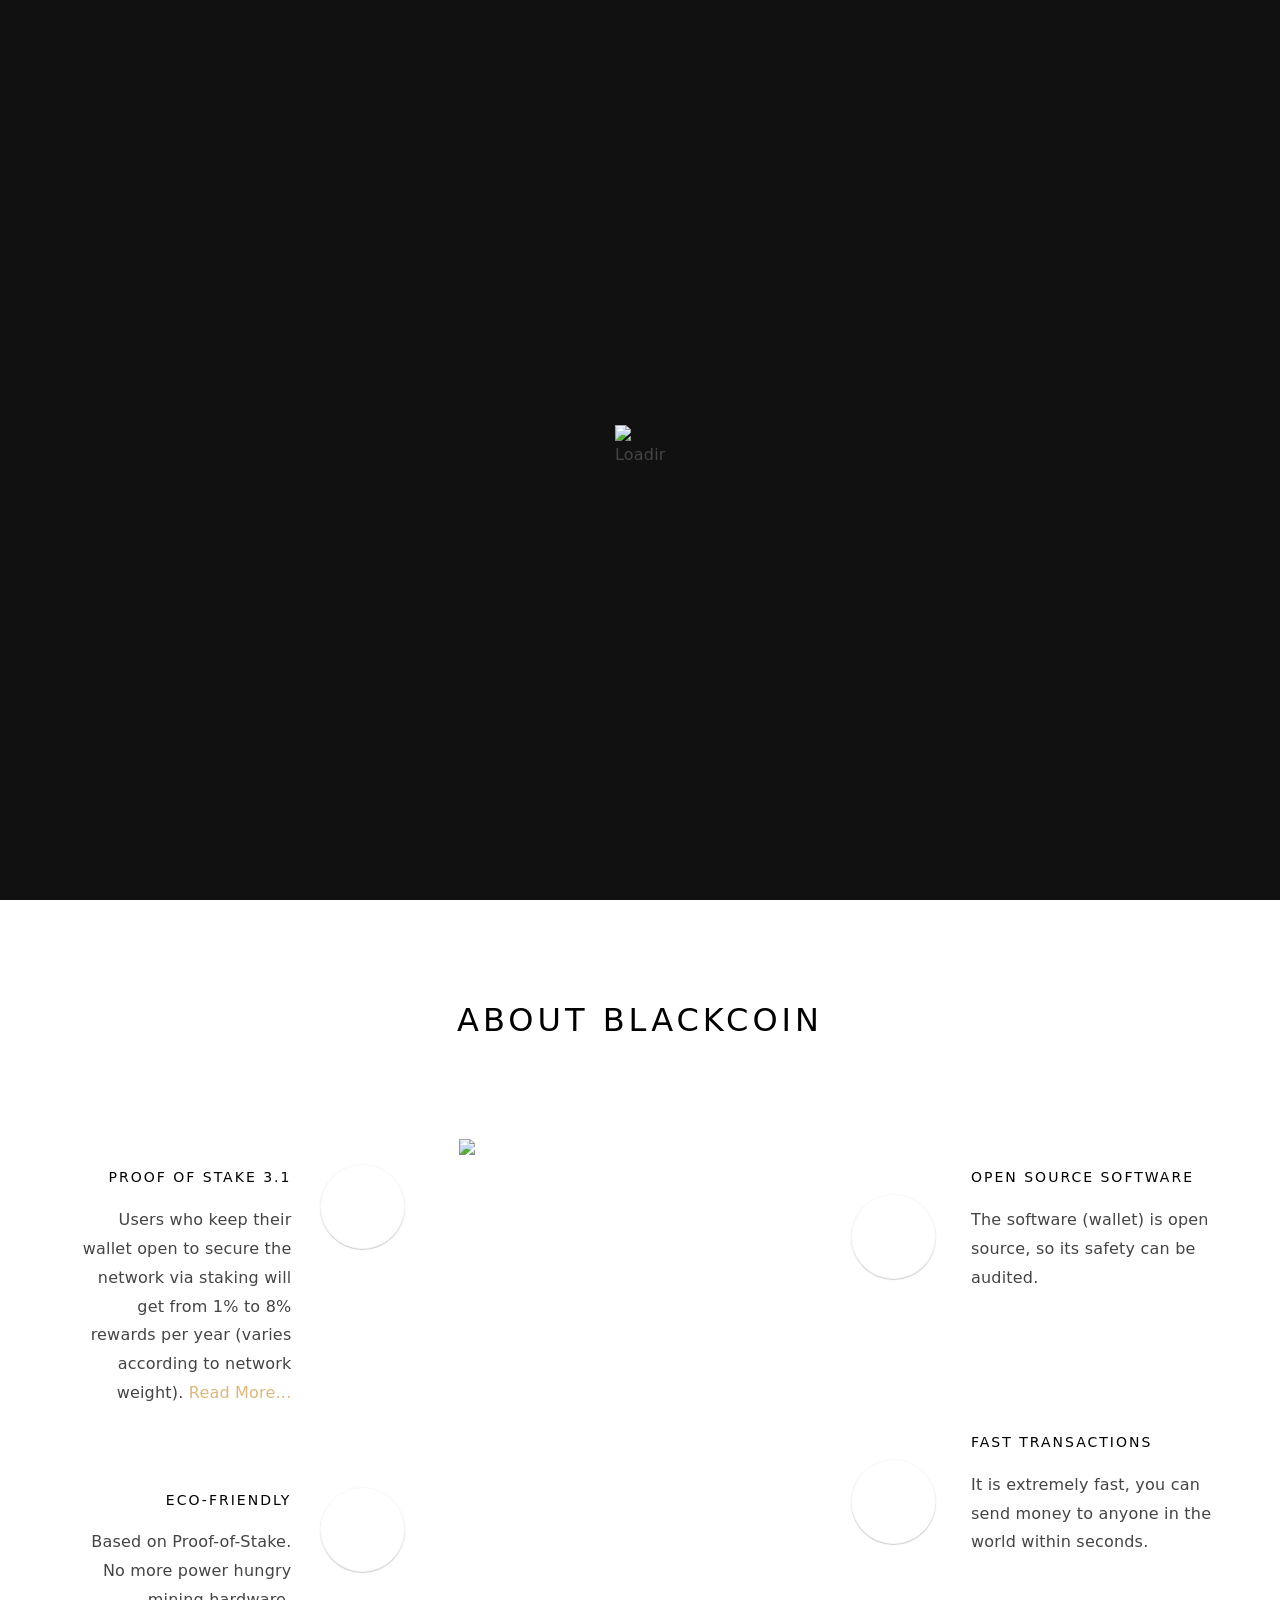
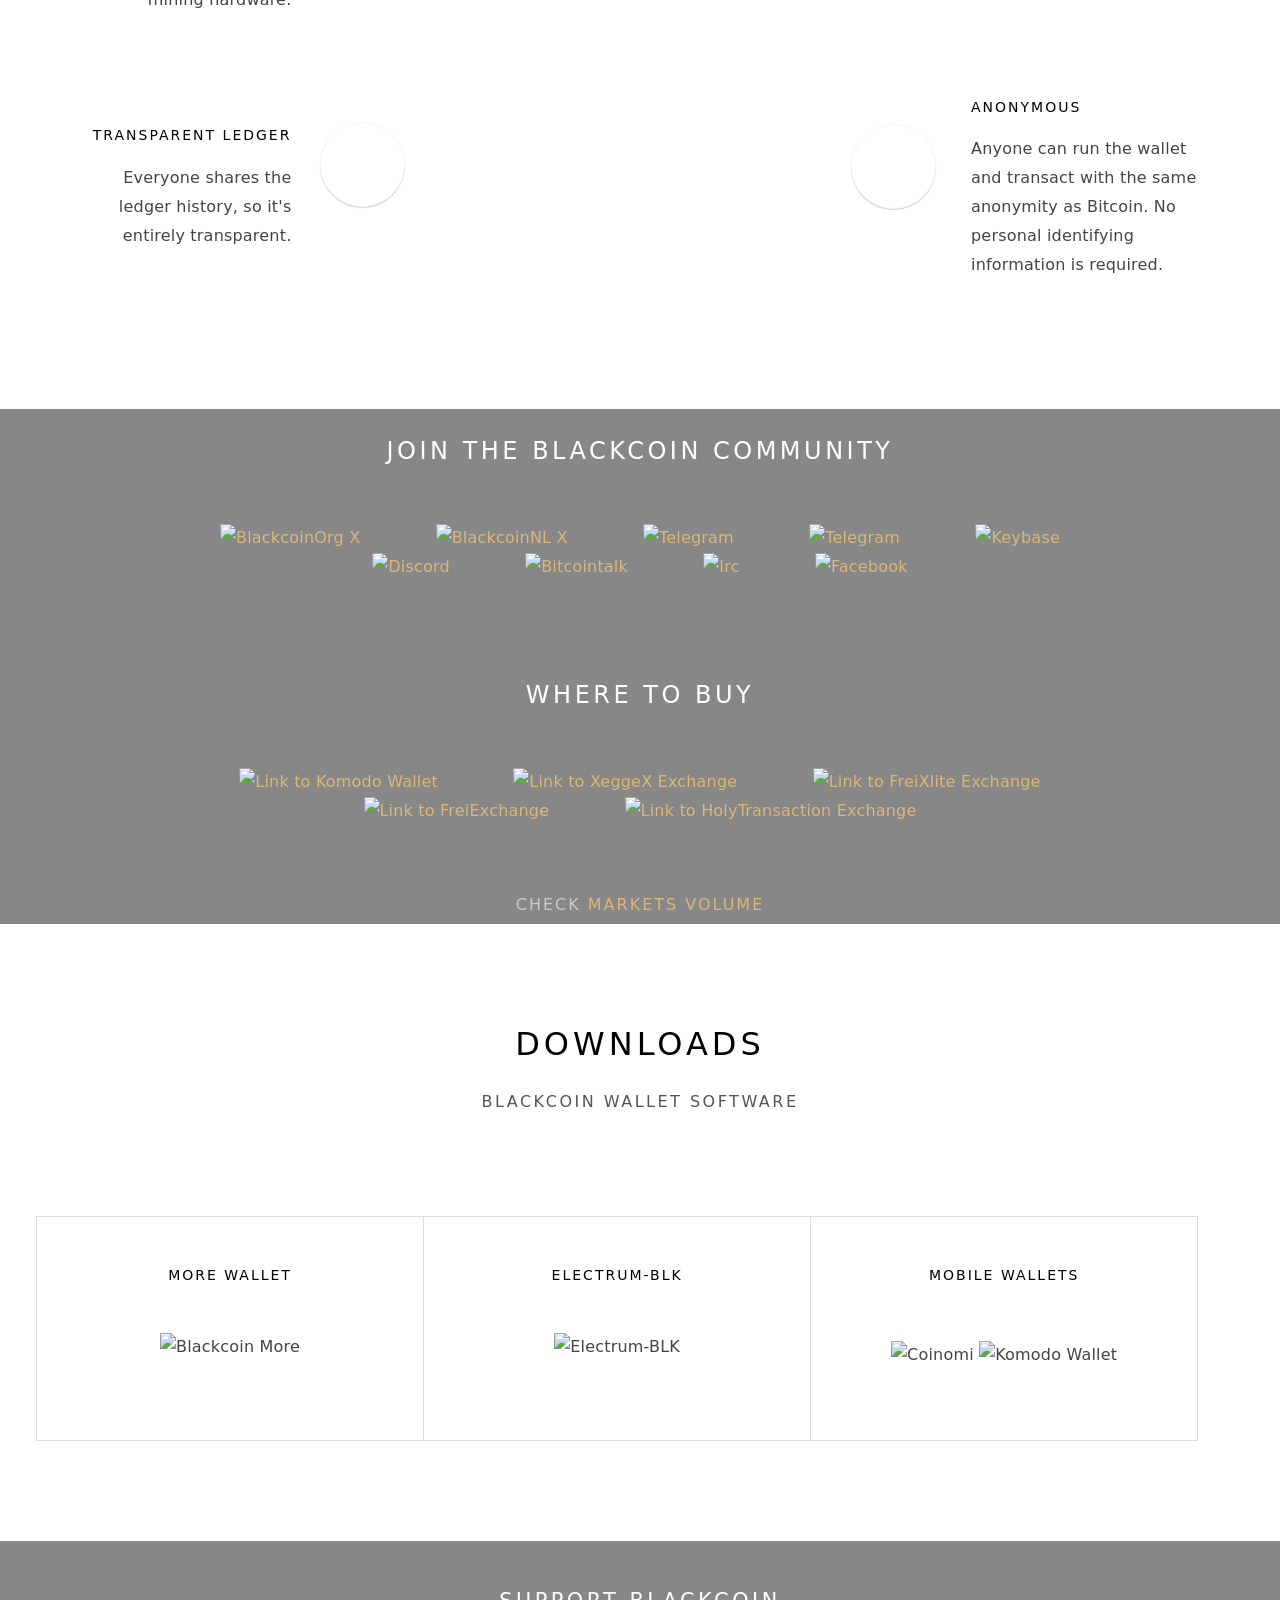
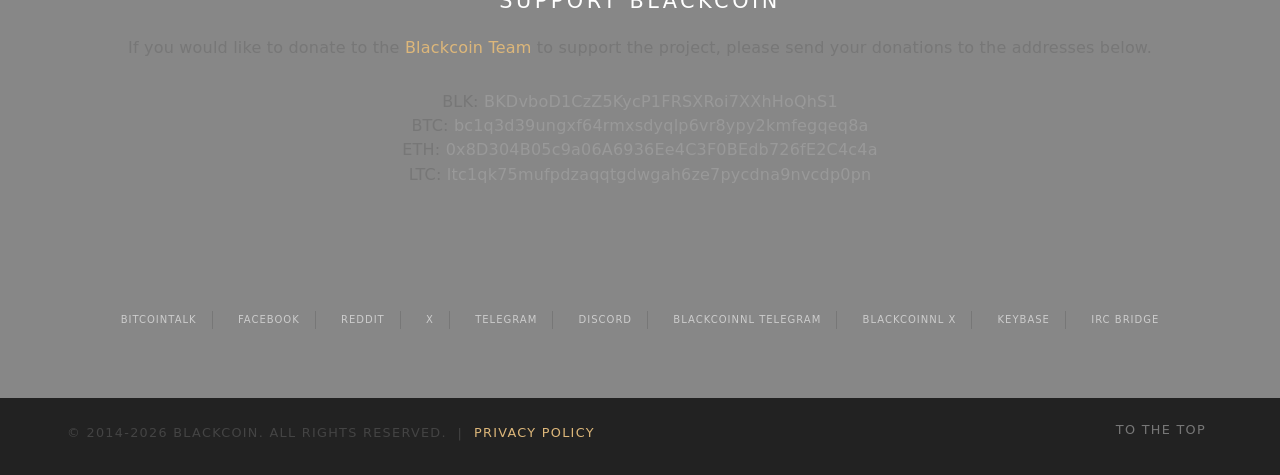
==== commit 028d6cdc: "small code cleanup" ====
--- a/index.html
+++ b/index.html
@@ -16,19 +16,14 @@
   <!-- Fonts -->
   <link rel="stylesheet" href="assets/styles/fontawesome/all.min.css">
   <link rel="stylesheet" href="assets/styles/fontawesome/v4-shims.min.css">
-
   <!-- News Slider -->
   <link rel="stylesheet" href="plugins/breakingnewsticker/css/breakingNews.css">
-
   <!-- Slick Carousel -->
   <link rel="stylesheet" href="assets/styles/slick.css">
   <!-- Animate.css -->
   <link rel="stylesheet" href="assets/styles/animate.css">
-
+  <!-- Definity CSS -->
   <link rel="stylesheet" href="assets/styles/main.bs5.css">
-
-
-
   <link rel="stylesheet" href="assets/styles/responsive.bs5.css">
 
   <!-- Specific to this site - Last to run -->
@@ -69,113 +64,6 @@
       width: 100%;
       max-width: 960px;
       margin: 0 auto;
-    }
-  </style>
-  <meta name="generator" content="Bluefish 2.2.10">
-  <style id="x-generated-css">
-    a,
-    h1 a:hover,
-    h2 a:hover,
-    h3 a:hover,
-    h4 a:hover,
-    h5 a:hover,
-    h6 a:hover,
-    .x-topbar .p-info a:hover,
-    .x-breadcrumb-wrap a:hover,
-    .widget ul li a:hover,
-    .widget ol li a:hover,
-    .widget.widget_text ul li a,
-    .widget.widget_text ol li a,
-    .widget_nav_menu .current-menu-item>a,
-    .x-widgetbar .widget ul li a:hover,
-    .x-accordion-heading .x-accordion-toggle:hover,
-    .x-comment-author a:hover,
-    .x-comment-time:hover,
-    .x-recent-posts a:hover .h-recent-posts {
-      color: #ddc090;
-    }
-
-    a:hover,
-    .widget.widget_text ul li a:hover,
-    .widget.widget_text ol li a:hover,
-    .x-twitter-widget ul li a:hover {
-      color: #d80f0f;
-    }
-
-    .rev_slider_wrapper,
-    a.x-img-thumbnail:hover,
-    .x-slider-container.below,
-    .page-template-template-blank-3-php .x-slider-container.above,
-    .page-template-template-blank-6-php .x-slider-container.above {
-      border-color: #ddc090;
-    }
-
-    .entry-thumb:before,
-    .x-pagination span.current,
-    .flex-direction-nav a,
-    .flex-control-nav a:hover,
-    .flex-control-nav a.flex-active,
-    .mejs-time-current,
-    .x-dropcap,
-    .x-skill-bar .bar,
-    .x-pricing-column.featured h2,
-    .h-comments-title small,
-    .x-entry-share .x-share:hover,
-    .x-highlight,
-    .x-recent-posts .x-recent-posts-img:after {
-      background-color: #ddc090;
-    }
-
-    .x-nav-tabs>.active>a,
-    .x-nav-tabs>.active>a:hover {
-      box-shadow: inset 0 3px 0 0 #ddc090;
-    }
-
-    .x-main {
-      width: 69.536945%;
-    }
-
-    .x-sidebar {
-      width: 25.536945%;
-    }
-
-    .x-topbar .p-info,
-    .x-topbar .p-info a,
-    .x-navbar .desktop .x-nav>li>a,
-    .x-navbar .desktop .sub-menu a,
-    .x-navbar .mobile .x-nav li>a,
-    .x-breadcrumb-wrap a,
-    .x-breadcrumbs .delimiter {
-      color: #999999;
-    }
-
-    .x-navbar .desktop .x-nav>li>a:hover,
-    .x-navbar .desktop .x-nav>.x-active>a,
-    .x-navbar .desktop .x-nav>.current-menu-item>a,
-    .x-navbar .desktop .sub-menu a:hover,
-    .x-navbar .desktop .sub-menu .x-active>a,
-    .x-navbar .desktop .sub-menu .current-menu-item>a,
-    .x-navbar .desktop .x-nav .x-megamenu>.sub-menu>li>a,
-    .x-navbar .mobile .x-nav li>a:hover,
-    .x-navbar .mobile .x-nav .x-active>a,
-    .x-navbar .mobile .x-nav .current-menu-item>a {
-      color: #272727;
-    }
-
-    .x-navbar .desktop .x-nav>li>a:hover,
-    .x-navbar .desktop .x-nav>.x-active>a,
-    .x-navbar .desktop .x-nav>.current-menu-item>a {
-      box-shadow: inset 0 4px 0 0 #ddc090;
-    }
-
-    .x-navbar .desktop .x-nav>li>a {
-      height: 0px;
-      padding-top: 30px;
-    }
-
-    .x-navbar .desktop .x-nav>li ul {
-      top: -15px;
-      ;
     }
   </style>
   <style id="custom-styles">
@@ -227,7 +115,7 @@
         <span class="visually-hidden">Toggle navigation</span>
         <span class="navbar-toggler-icon"></span>
       </button>
-      
+
       <!-- Navbar Links -->
       <div id="navbar" class="navbar-collapse collapse">
         <ul class="navbar-nav me-auto">
@@ -238,8 +126,8 @@
 
           <!-- Discover -->
           <li class="nav-item dropdown">
-            <a href="#" class="nav-link dropdown-toggle" data-bs-toggle="dropdown"
-              role="button" aria-haspopup="true" aria-expanded="false"><span style="color: #ddb77a;">Discover
+            <a href="#" class="nav-link dropdown-toggle" data-bs-toggle="dropdown" role="button" aria-haspopup="true"
+              aria-expanded="false"><span style="color: #ddb77a;">Discover
               </span><span class="caret"></span></a>
             <ul class="dropdown-menu">
               <div class="row">
@@ -278,13 +166,13 @@
         <ul class="navbar-nav ms-auto">
           <!-- Links -->
           <li class="nav-item dropdown">
-            <a href="#" class="nav-link dropdown-toggle" data-bs-toggle="dropdown"
-              role="button" aria-haspopup="true" aria-expanded="false"><span style="color: #ddb77a;">Links </span><span
-                class="caret"></span></a>
+            <a href="#" class="nav-link dropdown-toggle" data-bs-toggle="dropdown" role="button" aria-haspopup="true"
+              aria-expanded="false"><span style="color: #ddb77a;">Links </span><span class="caret"></span></a>
             <ul class="dropdown-menu">
               <li><a class="dropdown-item" href="https://chainz.cryptoid.info/blk/">CryptoID Explorer</a></li>
               <li><a class="dropdown-item" href="https://www.coingecko.com/en/coins/blackcoin">Coingecko</a></li>
-              <li><a class="dropdown-item" href="https://coinmarketcap.com/currencies/blackcoin/#charts">Coinmarketcap</a></li>
+              <li><a class="dropdown-item"
+                  href="https://coinmarketcap.com/currencies/blackcoin/#charts">Coinmarketcap</a></li>
               <li><a class="dropdown-item" href="https://coinpaprika.com/coin/blk-blackcoin/">Coinpaprika</a></li>
               <li><a class="dropdown-item" href="https://blackcoin.nl">BlackcoinNL</a></li>
               <!-- <li><a class="dropdown-item" href="https://bitinfocharts.com/blackcoin/">Bitinfocharts Explorer</a></li> -->
@@ -295,9 +183,8 @@
 
           <!-- News -->
           <li class="nav-item dropdown mega-fw">
-            <a href="#" class="nav-link dropdown-toggle" data-bs-toggle="dropdown"
-              role="button" aria-haspopup="true" aria-expanded="false"><span class="badge bg-danger">News </span><span
-                class="caret"></span></a>
+            <a href="#" class="nav-link dropdown-toggle" data-bs-toggle="dropdown" role="button" aria-haspopup="true"
+              aria-expanded="false"><span class="badge bg-danger">News </span><span class="caret"></span></a>
             <ul class="dropdown-menu">
               <div class="row" style="margin: 0; padding: 15px 0;">
                 <div class="col-lg-6 mb-sm-20">
@@ -318,8 +205,10 @@
                   <div class="textwidget">
                     <center>
                       <p style="background-color: #171717; padding: 20px;">
-                        <a href="https://x.com/BlackcoinOrg" target="_blank" rel="noopener" style="color: #ddb77a;">@BlackcoinOrg on X</a><br><br>
-                        <a href="https://x.com/BlackcoinNL" target="_blank" rel="noopener" style="color: #ddb77a;">@BlackcoinNL on X</a>
+                        <a href="https://x.com/BlackcoinOrg" target="_blank" rel="noopener"
+                          style="color: #ddb77a;">@BlackcoinOrg on X</a><br><br>
+                        <a href="https://x.com/BlackcoinNL" target="_blank" rel="noopener"
+                          style="color: #ddb77a;">@BlackcoinNL on X</a>
                       </p>
                     </center>
                   </div>
@@ -334,36 +223,24 @@
   </nav><!-- / .navbar -->
 
   <!-- ========== END HEAD ========== -->
-  <!-- ========== END HEAD ========== -->
-  <!-- ========== END HEAD ========== -->
-  <!-- ========== END HEAD ========== -->
-  <!-- ========== END HEAD ========== -->
 
   <!-- ========== Hero Cover ========== -->
 
   <div id="home" class="agency2-hero">
     <div class="bg-overlay">
-
       <div id="large-header" class="large-header">
         <canvas id="demo-canvas" class="demo-canvas"></canvas>
-
         <!-- Hero Content -->
         <div class="hero-content-wrapper">
           <div class="hero-content">
             <img src="assets/images/hero/ag2-logo.png" alt="">
             <h1 class="hero-lead">Blackcoin</h1>
             <h4 class="h-alt hero-secondary">Pure Proof of Stake since 2014</h4>
-            <!--
-            <br>
-            <p></p>
-            <div class="center-aligned"><a href="#community"><img id="join-community" src="assets/images/joincommunity.png" alt="Join BLK community"></a></div>
-            -->
             <div
               style="padding:50px 20px 0px 20px; box-sizing:border-box; color: #fff; text-transform: uppercase; font-weight: bold;">
-              <p style="font-weight: bold;">ATTENTION!</p>
-              <p>Blackcoin will be activating Segwit on mainnet from <strong>June 20, 2025</strong>.</p>
+              <p>Blackcoin activated Segwit on mainnet.</p>
               <p>Please <a href="https://blackcoinmore.org/">download</a> the latest version of Blackcoin More and
-                update your node before this date.</p>
+                update your node.</p>
             </div>
             <div class="center-aligned" style="padding:50px 20px 50px 20px; box-sizing:border-box;">
               <br>
@@ -475,8 +352,8 @@
 
       <!-- Center Image -->
       <div class="col-lg-4">
-        <img src="assets/images/blkb.png" alt=" " class="img-fluid mx-auto d-block wow fadeInUp"
-          data-wow-duration="1s" data-wow-delay=".1s">
+        <img src="assets/images/blkb.png" alt=" " class="img-fluid mx-auto d-block wow fadeInUp" data-wow-duration="1s"
+          data-wow-delay=".1s">
       </div>
 
       <!-- Features Left -->
@@ -591,42 +468,40 @@
 
   <!-- ========== Downloads ========== -->
 
-  <div class="gray-bg">
-    <section id="services" class="container section ft-boxed-hover ft-boxed-hover-2x">
-      <div class="row">
-        <header class="sec-heading">
-          <a id="downloads">
-            <h2>Downloads</h2>
-          </a>
-          <span class="subheading">Blackcoin wallet software</span>
-        </header>
-        <div class="row no-gap">
-          <ul>
-            <!-- Item 1 -->
-            <li>
-              <h5>MORE WALLET</h5><br>
-              <img style="margin: 12px 0 0 0; width: 80px;" src="assets/images/logo-more-bw-sm.png"
-                alt="Blackcoin More">
-              <div class="hover-content" style="padding-top: 2.5em !important;">
-                <span style="color: #FFFFFF;">Blackcoin More v26.2.0</span><br>
-                <a href="https://blackcoinmore.org"><span>Full node wallet</span><br>
-                  <img src="assets/images/logo-more-bw-sm.png" style="margin-top: 14px; width: 80px;"
-                    alt="Blackcoin More"></a>
-              </div><!-- / .hover-content -->
-            </li>
-            <!-- Item 2 -->
-            <li>
-              <h5>ELECTRUM-BLK</h5><br>
-              <img style="margin: 12px 0 0 0; width: 80px;" src="assets/images/electrum.png" alt="Electrum-BLK">
-              <div class="hover-content" style="padding-top: 3.5em !important;">
-                <span style="color: #FFFFFF;">Electrum-BLK v4.5.8</span><br>
-                <a href="https://github.com/CoinBlack/electrum-blk/releases/tag/v4.5.8"><span>Lightweight
-                    wallet</span><br>
-                  <img src="assets/images/electrum.png" style="margin-top: 14px; width: 80px;" alt="Electrum-BLK"></a>
-              </div><!-- / .hover-content -->
-            </li>
-            <!-- Item 3 -->
-            <!--
+  <section id="services" class="container section ft-boxed-hover ft-boxed-hover-2x">
+    <div class="row">
+      <header class="sec-heading">
+        <a id="downloads">
+          <h2>Downloads</h2>
+        </a>
+        <span class="subheading">Blackcoin wallet software</span>
+      </header>
+      <div class="row no-gap">
+        <ul>
+          <!-- Item 1 -->
+          <li>
+            <h5>MORE WALLET</h5><br>
+            <img style="margin: 12px 0 0 0; width: 80px;" src="assets/images/logo-more-bw-sm.png" alt="Blackcoin More">
+            <div class="hover-content" style="padding-top: 2.5em !important;">
+              <span style="color: #FFFFFF;">Blackcoin More v26.2.0</span><br>
+              <a href="https://blackcoinmore.org"><span>Full node wallet</span><br>
+                <img src="assets/images/logo-more-bw-sm.png" style="margin-top: 14px; width: 80px;"
+                  alt="Blackcoin More"></a>
+            </div><!-- / .hover-content -->
+          </li>
+          <!-- Item 2 -->
+          <li>
+            <h5>ELECTRUM-BLK</h5><br>
+            <img style="margin: 12px 0 0 0; width: 80px;" src="assets/images/electrum.png" alt="Electrum-BLK">
+            <div class="hover-content" style="padding-top: 3.5em !important;">
+              <span style="color: #FFFFFF;">Electrum-BLK v4.5.8</span><br>
+              <a href="https://github.com/CoinBlack/electrum-blk/releases/tag/v4.5.8"><span>Lightweight
+                  wallet</span><br>
+                <img src="assets/images/electrum.png" style="margin-top: 14px; width: 80px;" alt="Electrum-BLK"></a>
+            </div><!-- / .hover-content -->
+          </li>
+          <!-- Item 3 -->
+          <!--
             <li>
                 <img style="margin: 0;" src="assets/images/blackhalo2.png">
               <h5>BLACKHALO</h5>
@@ -637,25 +512,24 @@
                     downloads</span><br><img src="assets/images/blackhalo2.png"></a><br>
               </div>
             </li>-->
-            <!-- Item 4 -->
-            <li>
-              <h5>MOBILE WALLETS</h5><br>
-              <img style="margin: 0; max-width: 180px;" src="assets/images/coinomi-logo.png" alt="Coinomi">
-              <img style="margin: 20px auto;" src="assets/images/komodo-wallet-light.svg" alt="Komodo Wallet">
-              <div class="hover-content" style="padding-top: 2.5em !important;">
-                <span style="color: #FFFFFF;">Coinomi</span><br>
-                <a href="https://coinomi.com/"><img src="assets/images/coinomi-logo.png"
-                    style="margin: -14px auto 14px;" alt="Coinomi"></a><br>
-                <span style="color: #FFFFFF;">Komodo Wallet</span><br>
-                <a href="https://komodoplatform.com/en/downloads/"><img src="assets/images/komodo-wallet-light.svg"
-                    style="margin: 0 auto;" alt="Komodo Wallet"></a>
-              </div><!-- / .hover-content -->
-            </li>
-          </ul>
-        </div>
-      </div><!-- / .row -->
-    </section><!-- / .container -->
-  </div><!-- / .gray-bg -->
+          <!-- Item 4 -->
+          <li>
+            <h5>MOBILE WALLETS</h5><br>
+            <img style="margin: 0; max-width: 180px;" src="assets/images/coinomi-logo.png" alt="Coinomi">
+            <img style="margin: 20px auto;" src="assets/images/komodo-wallet-light.svg" alt="Komodo Wallet">
+            <div class="hover-content" style="padding-top: 2.5em !important;">
+              <span style="color: #FFFFFF;">Coinomi</span><br>
+              <a href="https://coinomi.com/"><img src="assets/images/coinomi-logo.png" style="margin: -14px auto 14px;"
+                  alt="Coinomi"></a><br>
+              <span style="color: #FFFFFF;">Komodo Wallet</span><br>
+              <a href="https://komodoplatform.com/en/downloads/"><img src="assets/images/komodo-wallet-light.svg"
+                  style="margin: 0 auto;" alt="Komodo Wallet"></a>
+            </div><!-- / .hover-content -->
+          </li>
+        </ul>
+      </div>
+    </div><!-- / .row -->
+  </section><!-- / .container -->
 
   <!-- ====== Support Blackcoin ========== -->
 
@@ -667,25 +541,29 @@
         <div class="donations-content" style="margin-top: 5px;">
           If you would like to donate to the <a href="team/">Blackcoin Team</a> to support the project, please send your
           donations to the addresses below.<br><br>
-          <p style="margin: 15px 0; line-height: 1.2;">BLK: <span class="address" id="show-blk">BKDvboD1CzZ5KycP1FRSXRoi7XXhHoQhS1</span><br>
+          <p style="margin: 15px 0; line-height: 1.2;">BLK: <span class="address"
+              id="show-blk">BKDvboD1CzZ5KycP1FRSXRoi7XXhHoQhS1</span><br>
             <span id="qrcode-blk" style="display: none;"><br><img src="assets/images/qr-codes/blk.png"
                 alt="BLK donation address"></span>
           </p>
-          <p style="margin: 15px 0; line-height: 1.2;">BTC: <span class="address" id="show-btc">bc1q3d39ungxf64rmxsdyqlp6vr8ypy2kmfegqeq8a</span><br>
+          <p style="margin: 15px 0; line-height: 1.2;">BTC: <span class="address"
+              id="show-btc">bc1q3d39ungxf64rmxsdyqlp6vr8ypy2kmfegqeq8a</span><br>
             <span id="qrcode-btc" style="display: none;"><br><img src="assets/images/qr-codes/btc.png"
                 alt="BTC donation address"></span>
           </p>
-          <p style="margin: 15px 0; line-height: 1.2;">ETH: <span class="address" id="show-eth">0x8D304B05c9a06A6936Ee4C3F0BEdb726fE2C4c4a</span><br>
+          <p style="margin: 15px 0; line-height: 1.2;">ETH: <span class="address"
+              id="show-eth">0x8D304B05c9a06A6936Ee4C3F0BEdb726fE2C4c4a</span><br>
             <span id="qrcode-eth" style="display: none;"><br><img src="assets/images/qr-codes/eth.png"
                 alt="ETH donation address"></span>
           </p>
-          <p style="margin: 15px 0; line-height: 1.2;">LTC: <span class="address" id="show-ltc">ltc1qk75mufpdzaqqtgdwgah6ze7pycdna9nvcdp0pn</span><br>
+          <p style="margin: 15px 0; line-height: 1.2;">LTC: <span class="address"
+              id="show-ltc">ltc1qk75mufpdzaqqtgdwgah6ze7pycdna9nvcdp0pn</span><br>
             <span id="qrcode-ltc" style="display: none;"><br><img src="assets/images/qr-codes/ltc.png"
                 alt="LTC donation address"></span>
           </p>
         </div>
       </div><!-- / .container -->
-    </div><!-- / .dark-bg -->
+    </div><!-- / .bg-overlay -->
   </div>
 
   <!-- Social Links -->
@@ -708,18 +586,11 @@
             </ul>
           </div>
         </div><!-- / .container -->
-      </div><!-- / .dark-bg -->
+      </div><!-- / .bg-overlay -->
     </div>
   </div>
 
-
-
   <!-- ========== START FOOT ========== -->
-  <!-- ========== START FOOT ========== -->
-  <!-- ========== START FOOT ========== -->
-  <!-- ========== START FOOT ========== -->
-  <!-- ========== START FOOT ========== -->
-
 
   <!-- Copyright -->
   <div class="copyright">
@@ -727,7 +598,8 @@
       <div class="row">
 
         <div class="col-md-6">
-          <small>&copy; 2014-2026 Blackcoin. All Rights Reserved. &nbsp;|&nbsp; <a href="privacy/">Privacy Policy</a></small>
+          <small>&copy; 2014-2026 Blackcoin. All Rights Reserved. &nbsp;|&nbsp; <a href="privacy/">Privacy
+              Policy</a></small>
         </div>
 
         <div class="col-md-6">
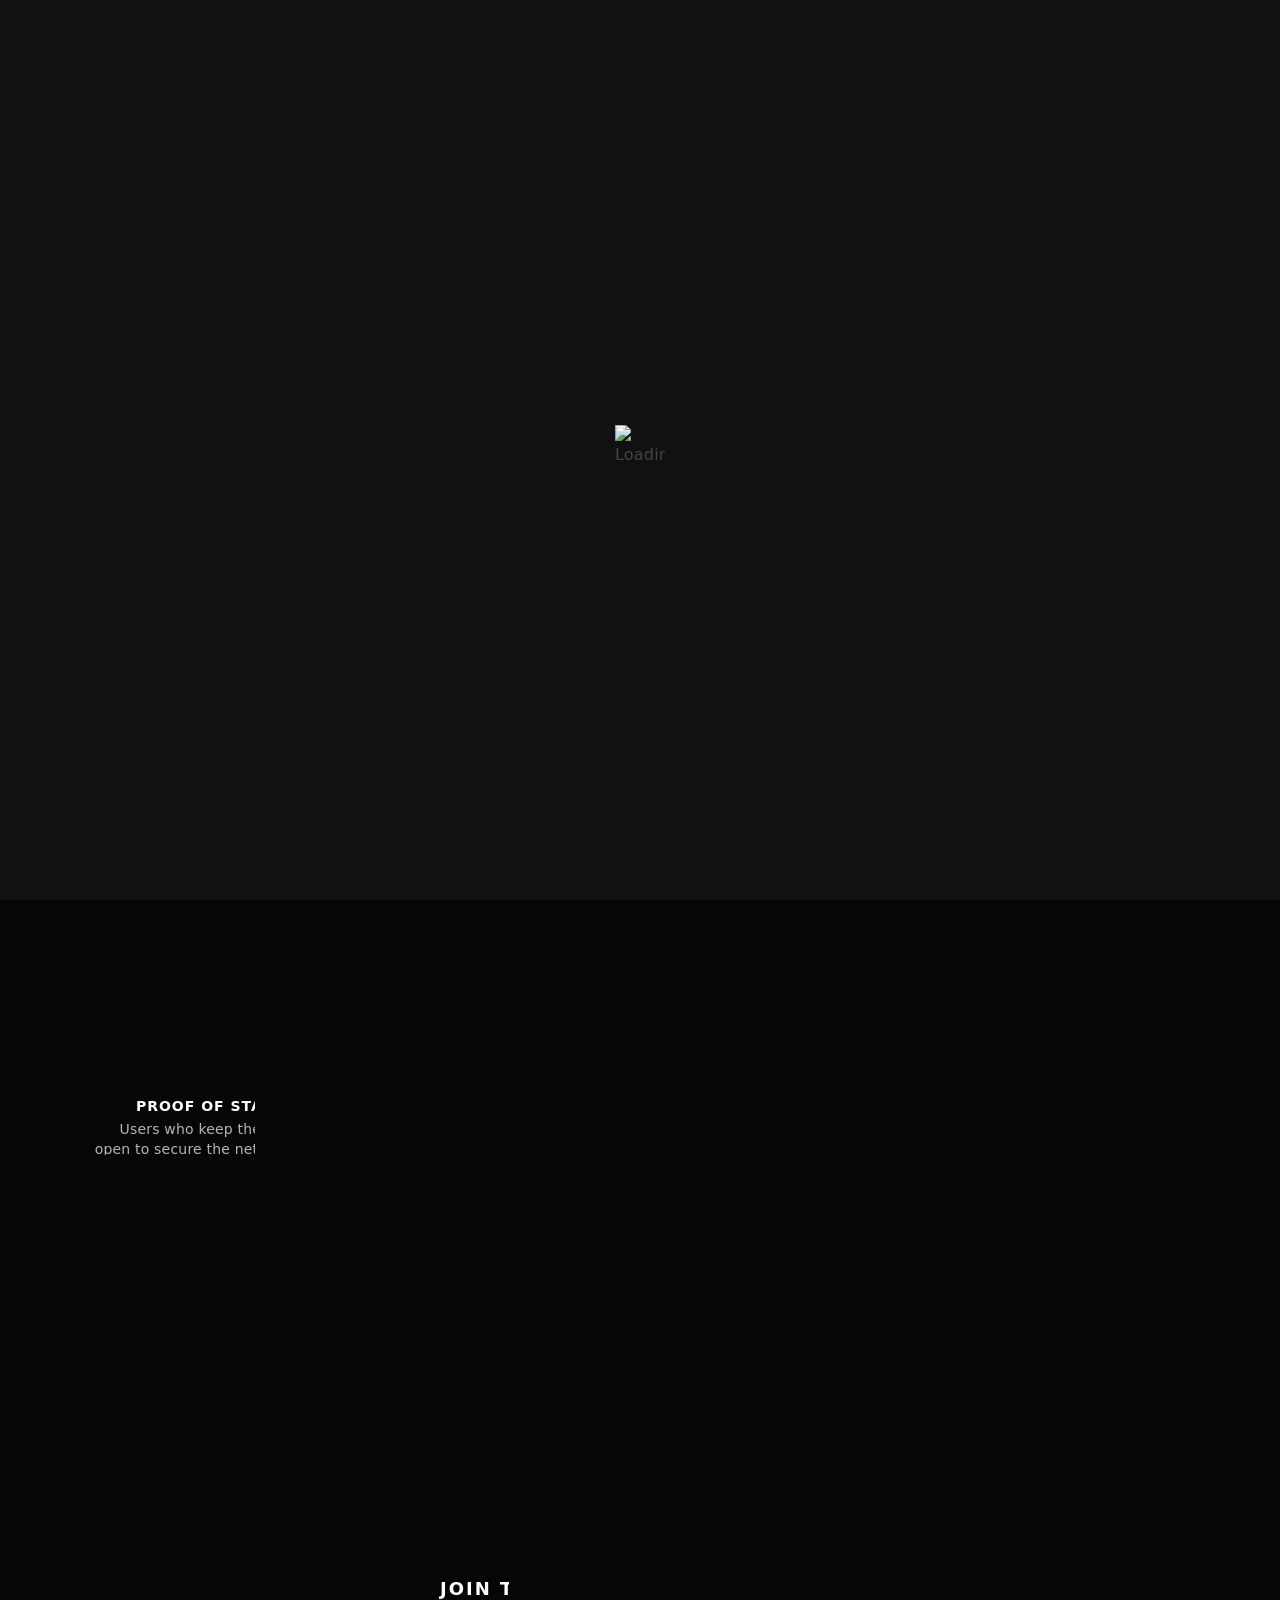
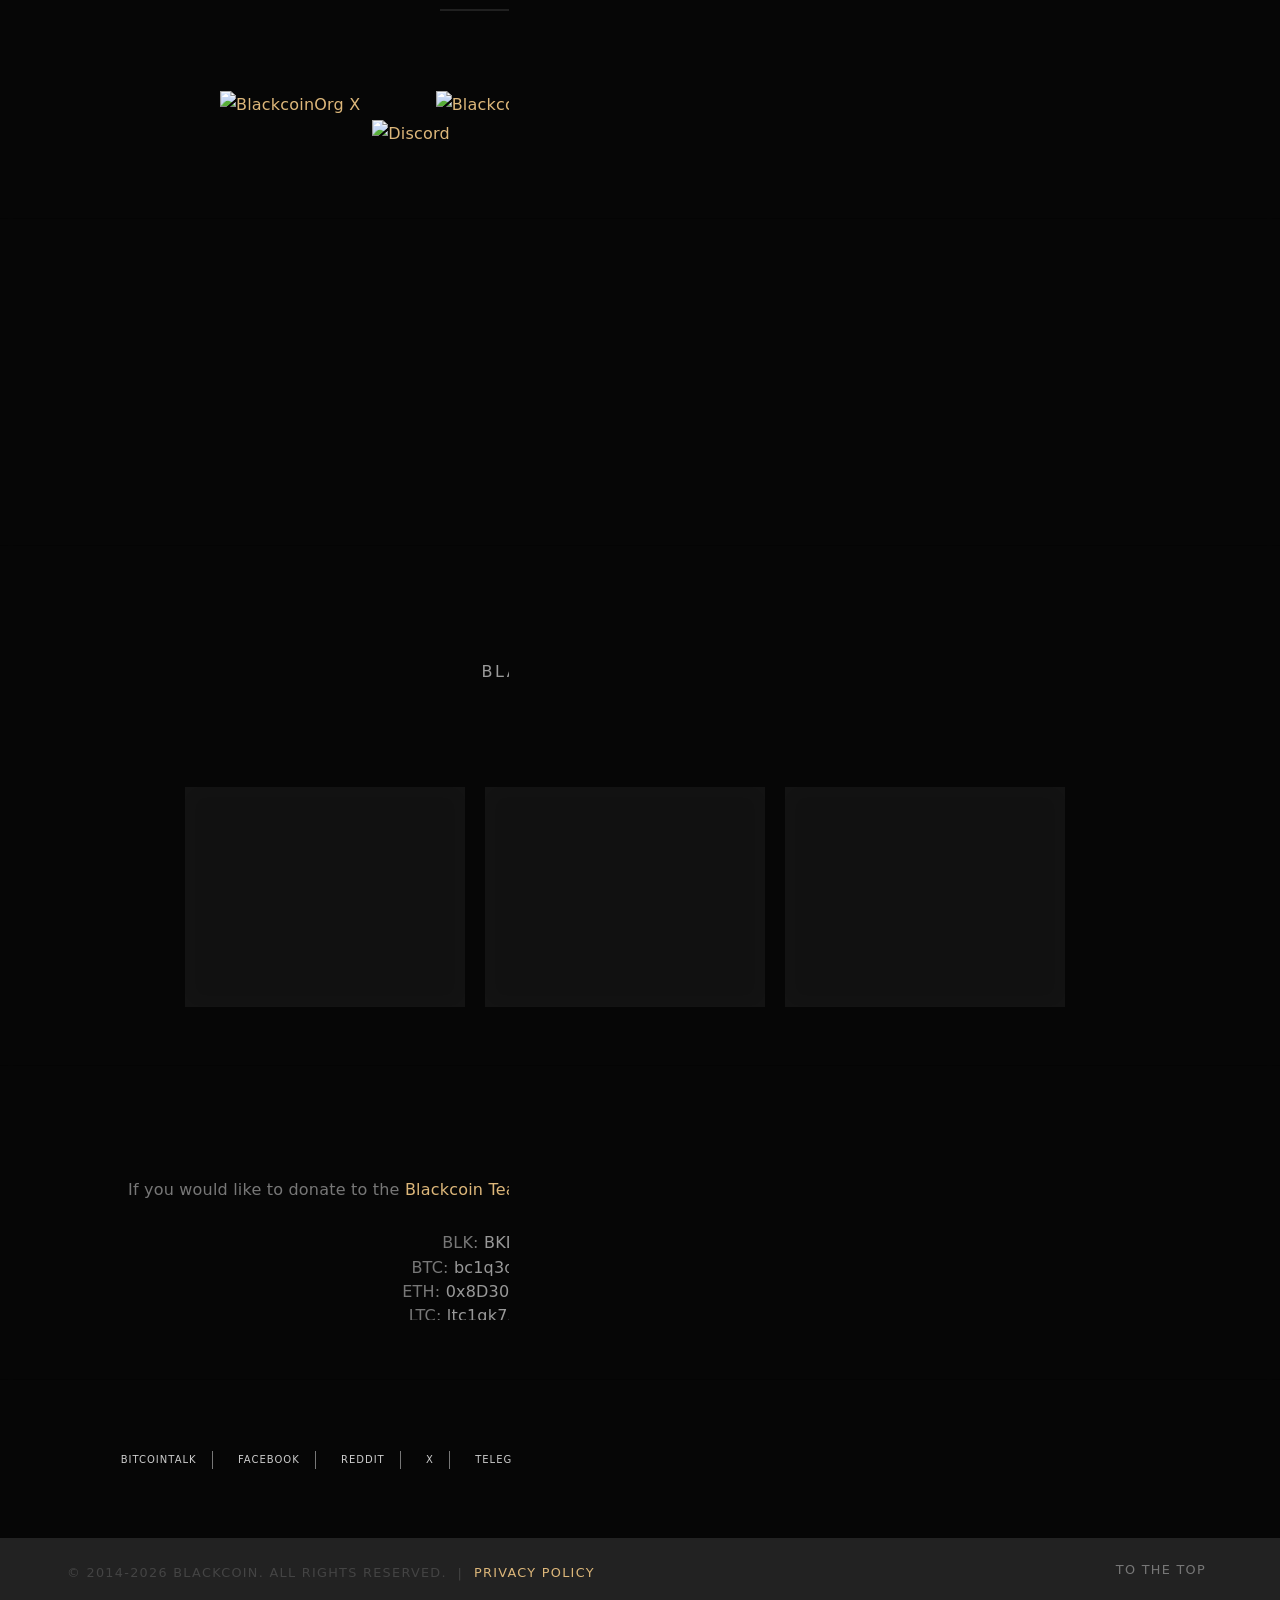
==== commit 84e208df: "bootstrap upgrade - phase 3" ====
--- a/index.html
+++ b/index.html
@@ -300,88 +300,96 @@
 
 
   <!-- ========== About Blackcoin ========== -->
-
-  <section class="container section ft-x" style="background: #fff;">
-    <div class="row">
-      <header class="sec-heading">
-        <a id="about">
-          <h2>About Blackcoin</h2>
-        </a>
-      </header>
-
-      <!-- Feature 1 -->
-      <div class="col-lg-4 mb-sm-100 wow fadeInLeft" data-wow-duration=".8s">
+  <div class="testimonials-parallax">
+    <div class="bg-overlay">
+      <section class="container section ft-x dark-bg about-features" style="background: transparent !important; padding-top: 40px !important; padding-bottom: 50px !important;">
+        <div class="row">
+          <header class="sec-heading">
+            <a id="about">
+              <h2 style="color: #fff !important;">About Blackcoin</h2>
+            </a>
+          </header>
+
+      <!-- Left Column -->
+      <div class="col-lg-4 wow fadeInLeft left-features" data-wow-duration=".8s">
 
         <!-- Ft Icon 1 (left) -->
-        <div class="col-md-12 no-gap ft-item ft-material right-align">
+        <div class="col-md-12 no-gap ft-item ft-material">
           <div class="ft-content">
-            <h5>PROOF OF STAKE 3.1</h5>
-            <p>Users who keep their wallet open to secure the network via staking will get from 1% to 8% rewards per
+            <h5 style="color: #fff !important;">PROOF OF STAKE 3.1</h5>
+            <p style="color: rgba(255,255,255,0.7) !important;">Users who keep their wallet open to secure the network via staking will get from 1% to 8% rewards per
               year (varies according to network weight). <a href="faq/">Read More...</a></p>
           </div>
           <div class="ft-icon">
-            <i class="fa fa-star-o"></i>
+            <i class="fa fa-star-o" style="color: #ddb77a !important;"></i>
           </div>
         </div><!-- / .ft-item -->
-        <br>
 
         <!-- Ft Icon 2 (left) -->
-        <div class="col-md-12 no-gap ft-item ft-material right-align">
+        <div class="col-md-12 no-gap ft-item ft-material">
           <div class="ft-content">
-            <h5>ECO-FRIENDLY</h5>
-            <p>Based on Proof-of-Stake. No more power hungry mining hardware.</p>
+            <h5 style="color: #fff !important;">ECO-FRIENDLY</h5>
+            <p style="color: rgba(255,255,255,0.7) !important;">Based on Proof-of-Stake. No more power hungry mining hardware.</p>
           </div>
           <div class="ft-icon">
-            <i class="fa fa-tree"></i>
+            <i class="fa fa-tree" style="color: #ddb77a !important;"></i>
           </div>
         </div><!-- / .ft-item -->
-        <br><br>
 
         <!-- Ft Icon 3 (left) -->
-        <div class="col-md-12 no-gap ft-item ft-material right-align">
+        <div class="col-md-12 no-gap ft-item ft-material">
           <div class="ft-content">
-            <h5>TRANSPARENT LEDGER</h5>
-            <p>Everyone shares the ledger history, so it's entirely transparent.</p>
+            <h5 style="color: #fff !important;">TRANSPARENT LEDGER</h5>
+            <p style="color: rgba(255,255,255,0.7) !important;">Everyone shares the ledger history, so it's entirely transparent.</p>
           </div>
           <div class="ft-icon">
-            <i class="fa fa-user"></i>
+            <i class="fa fa-user" style="color: #ddb77a !important;"></i>
           </div>
         </div><!-- / .ft-item -->
 
-      </div><!-- / .col-lg-4 -->
+      </div><!-- / .left-features -->
 
       <!-- Center Image -->
-      <div class="col-lg-4">
-        <img src="assets/images/blkb.png" alt=" " class="img-fluid mx-auto d-block wow fadeInUp" data-wow-duration="1s"
+      <div class="col-lg-4" style="display: flex; align-items: center; justify-content: center;">
+        <img src="assets/images/blkb.png" alt=" " class="img-fluid mx-auto d-block wow fadeInUp" style="max-width: 75%; height: auto;" data-wow-duration="1s"
           data-wow-delay=".1s">
       </div>
 
-      <!-- Features Left -->
-      <div class="col-lg-4 wow fadeInRight" data-wow-duration=".8s">
+      <!-- Right Column -->
+      <div class="col-lg-4 wow fadeInRight right-features" data-wow-duration=".8s">
 
 
         <!-- Ft Icon 4 (right) -->
-        <div class="col-md-12 no-gap ft-item ft-material right-align">
-          <i class="fa fa-code"></i>
-          <h5>OPEN SOURCE SOFTWARE</h5>
-          <p>The software (wallet) is open source, so its safety can be audited.</p>
+        <div class="col-md-12 no-gap ft-item ft-material">
+          <div class="ft-content">
+            <h5 style="color: #fff !important;">OPEN SOURCE SOFTWARE</h5>
+            <p style="color: rgba(255,255,255,0.7) !important;">The software (wallet) is open source, so its safety can be audited.</p>
+          </div>
+          <div class="ft-icon">
+            <i class="fa fa-code" style="color: #ddb77a !important;"></i>
+          </div>
         </div><!-- / .ft-item -->
-        <br><br><br>
 
         <!-- Ft Icon 5 (right) -->
-        <div class="col-md-12 no-gap ft-item ft-material right-align">
-          <i class="fa fa-flash"></i>
-          <h5>FAST TRANSACTIONS</h5>
-          <p>It is extremely fast, you can send money to anyone in the world within seconds.</p>
+        <div class="col-md-12 no-gap ft-item ft-material">
+          <div class="ft-content">
+            <h5 style="color: #fff !important;">FAST TRANSACTIONS</h5>
+            <p style="color: rgba(255,255,255,0.7) !important;">It is extremely fast, you can send money to anyone in the world within seconds.</p>
+          </div>
+          <div class="ft-icon">
+            <i class="fa fa-flash" style="color: #ddb77a !important;"></i>
+          </div>
         </div><!-- / .ft-item -->
-        <br><br><br>
 
         <!-- Ft Icon 6 (right) -->
-        <div class="col-md-12 no-gap ft-item ft-material right-align">
-          <i class="fa fa-eye" style="margin-bottom: 100px"></i>
-          <h5>ANONYMOUS</h5>
-          <p>Anyone can run the wallet and transact with the same anonymity as Bitcoin. No personal identifying
-            information is required.</p>
+        <div class="col-md-12 no-gap ft-item ft-material">
+          <div class="ft-content">
+            <h5 style="color: #fff !important;">ANONYMOUS</h5>
+            <p style="color: rgba(255,255,255,0.7) !important;">Anyone can run the wallet and transact with the same anonymity as Bitcoin. No personal identifying information is required.</p>
+          </div>
+          <div class="ft-icon">
+            <i class="fa fa-eye" style="color: #ddb77a !important;"></i>
+          </div>
         </div><!-- / .ft-item -->
 
       </div><!-- / .col-lg-4 -->
@@ -389,7 +397,9 @@
     </div><!-- / .row -->
 
 
-  </section><!-- / .container -->
+      </section><!-- / .container -->
+    </div><!-- / .bg-overlay -->
+  </div><!-- / .testimonials-parallax -->
 
 
 
@@ -399,8 +409,7 @@
       <div class="container">
         <div class="cta-wrapper" style="text-align: center;">
           <br>
-          <h3 class="h-alt wow fadeIn" data-wow-delay=".1s" data-wow-duration="1s"><a id="community"><span
-                style="color: #FFFFFF;">Join The Blackcoin Community</span></a></h3>
+          <h3 class="modern-section-header wow fadeIn" data-wow-delay=".1s" data-wow-duration="1s"><a id="community">Join The Blackcoin Community</a></h3>
         </div>
         <div class="row">
           <div class="ws-s"></div>
@@ -437,8 +446,7 @@
       <div class="container">
         <div class="cta-wrapper" style="text-align: center;">
           <br>
-          <h3 class="h-alt wow fadeIn" data-wow-delay=".1s" data-wow-duration="1s"><a id="buy"><span
-                style="color: #FFFFFF;">WHERE TO BUY</span></a></h3>
+          <h3 class="modern-section-header wow fadeIn" data-wow-delay=".1s" data-wow-duration="1s"><a id="buy">WHERE TO BUY</a></h3>
         </div>
         <div class="row">
           <div class="ws-s"></div>
@@ -454,9 +462,11 @@
             <li><a href="https://holytransaction.com/"><img class="exchange" src="assets/images/e3.png"
                   alt="Link to HolyTransaction Exchange"></a></li>
           </ul><!-- / .t-clients -->
-          <div style="text-align: center;">
-            <h6><span><span style="color: #CCC;"><i class="fa fa-info-circle"></i> Check </span><a
-                  href="https://www.coingecko.com/en/coins/blackcoin">Markets Volume</a></span></h6>
+          <div style="text-align: center; margin-top: 20px; line-height: 1;">
+            <p style="font-size: 11px; text-transform: uppercase; letter-spacing: 1px; margin-bottom: 0;">
+              <span style="opacity: 0.5;"><i class="fa fa-info-circle"></i> Check</span> 
+              <a href="https://www.coingecko.com/en/coins/blackcoin" target="_blank" style="color: #ddb77a !important; font-weight: 700;">Markets Volume</a>
+            </p>
           </div>
           <br>
         </div><!-- / .row -->
@@ -468,14 +478,16 @@
 
   <!-- ========== Downloads ========== -->
 
-  <section id="services" class="container section ft-boxed-hover ft-boxed-hover-2x">
-    <div class="row">
-      <header class="sec-heading">
-        <a id="downloads">
-          <h2>Downloads</h2>
-        </a>
-        <span class="subheading">Blackcoin wallet software</span>
-      </header>
+  <div class="testimonials-parallax">
+    <div class="bg-overlay">
+      <section id="services" class="container section ft-boxed-hover ft-boxed-hover-2x modern-tiles dark-bg" style="background: transparent !important; padding-top: 50px !important;">
+        <div class="row">
+          <header class="sec-heading">
+            <a id="downloads">
+              <h2 style="color: #fff !important;">Downloads</h2>
+            </a>
+            <span class="subheading" style="color: rgba(255,255,255,0.6) !important;">Blackcoin wallet software</span>
+          </header>
       <div class="row no-gap">
         <ul>
           <!-- Item 1 -->
@@ -528,8 +540,10 @@
           </li>
         </ul>
       </div>
-    </div><!-- / .row -->
-  </section><!-- / .container -->
+          </div><!-- / .row -->
+        </section><!-- / .container -->
+    </div><!-- / .bg-overlay -->
+  </div><!-- / .testimonials-parallax -->
 
   <!-- ====== Support Blackcoin ========== -->
 
@@ -537,7 +551,7 @@
     <div class="bg-overlay">
       <div class="container support-blackcoin">
         <br>
-        <h3><a id="donations"><span style="color: #ffffff;">Support Blackcoin</span></a></h3>
+        <h3 class="modern-section-header"><a id="donations">Support Blackcoin</a></h3>
         <div class="donations-content" style="margin-top: 5px;">
           If you would like to donate to the <a href="team/">Blackcoin Team</a> to support the project, please send your
           donations to the addresses below.<br><br>
--- a/assets/styles/blackcoin.css
+++ b/assets/styles/blackcoin.css
@@ -64,6 +64,277 @@
 .hero-content {
 	top: 25vh;
 	position: relative;
+}
+
+/* Compact Hero for subpages */
+.compact-hero {
+	height: 400px !important;
+	min-height: 400px !important;
+	padding-bottom: 0 !important;
+}
+
+.compact-hero .hero-content {
+	top: 50% !important;
+	transform: translateY(-50%);
+	padding-top: 75px !important; /* Offset for the 75px navbar */
+}
+
+.compact-hero .large-header {
+	height: 400px !important;
+}
+
+/* Modern Glassmorphic Tiles */
+.modern-tiles {
+	padding: 60px 0;
+}
+
+.modern-tiles ul {
+	display: flex;
+	flex-wrap: wrap;
+	gap: 20px;
+	justify-content: center;
+	padding: 0;
+	margin: 0;
+	list-style: none;
+}
+
+.modern-tiles ul li {
+	float: none !important;
+	width: calc(25% - 20px) !important;
+	margin: 0 !important;
+	background: rgba(255, 255, 255, 0.05) !important;
+	backdrop-filter: blur(10px);
+	-webkit-backdrop-filter: blur(10px);
+	border: 1px solid rgba(255, 255, 255, 0.1) !important;
+	border-radius: 15px !important;
+	transition: all 0.4s cubic-bezier(0.165, 0.84, 0.44, 1) !important;
+	overflow: hidden;
+	padding: 40px 20px !important;
+	text-align: center;
+	position: relative;
+}
+
+.modern-tiles ul li:hover {
+	background: rgba(255, 255, 255, 0.12) !important;
+	border-color: rgba(255, 255, 255, 0.3) !important;
+	transform: translateY(-8px);
+	box-shadow: 0 15px 35px rgba(0, 0, 0, 0.4);
+}
+
+.modern-tiles ul li h5 {
+	color: #fff !important;
+	font-weight: 600 !important;
+	margin-top: 15px !important;
+	margin-bottom: 5px !important;
+	font-size: 16px !important;
+	text-transform: uppercase;
+}
+
+.modern-tiles ul li h6 {
+	color: rgba(255, 255, 255, 0.6) !important;
+	letter-spacing: 2px !important;
+	text-transform: uppercase !important;
+	font-size: 10px !important;
+	margin-bottom: 0 !important;
+}
+
+.modern-tiles ul li .hover-content {
+	background: rgba(10, 10, 10, 0.92) !important;
+	backdrop-filter: blur(8px);
+	border-radius: 15px;
+	display: flex;
+	flex-direction: column;
+	justify-content: center;
+	align-items: center;
+}
+
+.modern-tiles ul li .hover-content a {
+	color: #fff !important;
+	border: 1px solid rgba(255, 255, 255, 0.3);
+	padding: 8px 20px;
+	border-radius: 20px;
+	transition: all 0.3s ease;
+	margin-top: 10px;
+	text-transform: uppercase;
+	font-size: 11px;
+	letter-spacing: 1px;
+}
+
+.modern-tiles ul li .hover-content a:hover {
+	background: #fff;
+	color: #111 !important;
+}
+
+.modern-section-header {
+	color: #fff !important;
+	font-size: 18px !important;
+	font-weight: 700 !important;
+	letter-spacing: 2px !important;
+	text-transform: uppercase !important;
+	margin-bottom: 30px !important;
+	display: inline-block;
+	border-bottom: 2px solid rgba(255, 255, 255, 0.1);
+	padding-bottom: 10px;
+}
+
+/* Glassmorphic Accordions */
+.modern-accordions .accordion-item {
+	background: rgba(255, 255, 255, 0.03) !important;
+	backdrop-filter: blur(10px);
+	-webkit-backdrop-filter: blur(10px);
+	border: 1px solid rgba(255, 255, 255, 0.1) !important;
+	border-radius: 12px !important;
+	margin-bottom: 15px !important;
+	overflow: hidden;
+}
+
+.modern-accordions .accordion-button {
+	background: transparent !important;
+	color: #fff !important;
+	font-weight: 600 !important;
+	box-shadow: none !important;
+	padding: 20px 25px !important;
+	text-transform: uppercase;
+	font-size: 13px;
+	letter-spacing: 1px;
+}
+
+.modern-accordions .accordion-button:not(.collapsed) {
+	background: rgba(255, 255, 255, 0.08) !important;
+	color: #fff !important;
+	border-bottom: 1px solid rgba(255, 255, 255, 0.05);
+}
+
+.modern-accordions .accordion-button::after {
+	filter: invert(1) brightness(1.5);
+}
+
+.modern-accordions .accordion-body {
+	background: transparent !important;
+	color: rgba(255, 255, 255, 0.75) !important;
+	padding: 25px !important;
+	line-height: 1.7;
+	font-weight: 300;
+}
+
+/* Modern Parallax & Scroll Polishing */
+.testimonials-parallax {
+	background: #0a0a0a !important;
+	background-image: 
+		radial-gradient(circle at center, rgba(20, 20, 25, 0.5) 0%, rgba(5, 5, 5, 0.95) 100%),
+		url('../images/hero/tri.jpg') !important; /* Kept tri.jpg for subtle depth, masked by gradient */
+	background-size: cover !important;
+	background-attachment: fixed !important;
+	margin: 0 !important;
+	border: none !important;
+}
+
+.testimonials-parallax .bg-overlay {
+	background: rgba(0, 0, 0, 0.3) !important; /* Lighter overlay because the background itself is now darker */
+	backdrop-filter: blur(8px);
+	-webkit-backdrop-filter: blur(8px);
+}
+
+/* Ensure seamless transitions between parallax sections */
+.testimonials-parallax + .testimonials-parallax {
+	margin-top: -1px !important; /* Slight overlap to prevent sub-pixel gaps */
+}
+
+.section.dark-bg {
+	padding-top: 60px !important;
+	padding-bottom: 60px !important;
+}
+
+/* Perfect Flex Alignment for About Section Feature Items */
+.about-features .row {
+	display: flex !important;
+	align-items: stretch !important; /* Force columns to same height */
+}
+
+.about-features .left-features,
+.about-features .right-features {
+	display: flex !important;
+	flex-direction: column !important;
+	justify-content: space-between !important; /* Spread items evenly */
+	padding-top: 20px !important;
+	padding-bottom: 20px !important;
+}
+
+.about-features .ft-material {
+	display: flex !important;
+	align-items: center !important;
+	margin-bottom: 0 !important; /* spacing handled by space-between */
+	min-height: 120px;
+	border: none !important;
+	background: transparent !important;
+	padding: 0 !important;
+}
+
+/* Left Column: Text Right-aligned, Icon on the RIGHT */
+.about-features .left-features .ft-material {
+	flex-direction: row !important;
+	text-align: right;
+}
+
+/* Right Column: Text Left-aligned, Icon on the LEFT */
+.about-features .right-features .ft-material {
+	flex-direction: row-reverse !important;
+	text-align: left;
+}
+
+.about-features .ft-content {
+	flex: 1;
+	padding: 0 20px;
+}
+
+.about-features .ft-content h5 {
+	margin-top: 0 !important;
+	margin-bottom: 5px !important;
+	font-weight: 700;
+	letter-spacing: 1px;
+}
+
+.about-features .ft-content p {
+	margin-bottom: 0 !important;
+	font-size: 14px;
+	line-height: 1.4;
+}
+
+.about-features .ft-icon {
+	width: 90px !important;
+	height: 90px !important;
+	flex-shrink: 0;
+	display: flex !important;
+	align-items: center;
+	justify-content: center;
+	background: white;
+	border-radius: 50%;
+	box-shadow: 0 10px 30px rgba(0,0,0,0.3);
+}
+
+.about-features .ft-icon i {
+	font-size: 32px !important;
+	margin: 0 !important;
+	display: block !important;
+}
+
+/* Responsive Grid Adjustments */
+@media (max-width: 1199px) {
+	.modern-tiles ul li {
+		width: calc(33.33% - 20px) !important;
+	}
+}
+
+@media (max-width: 991px) {
+	.modern-tiles ul li {
+		width: calc(50% - 20px) !important;
+	}
+}
+
+@media (max-width: 480px) {
+	.modern-tiles ul li {
+		width: 100% !important;
+	}
 }
 
 @media (min-width: 1259px) {
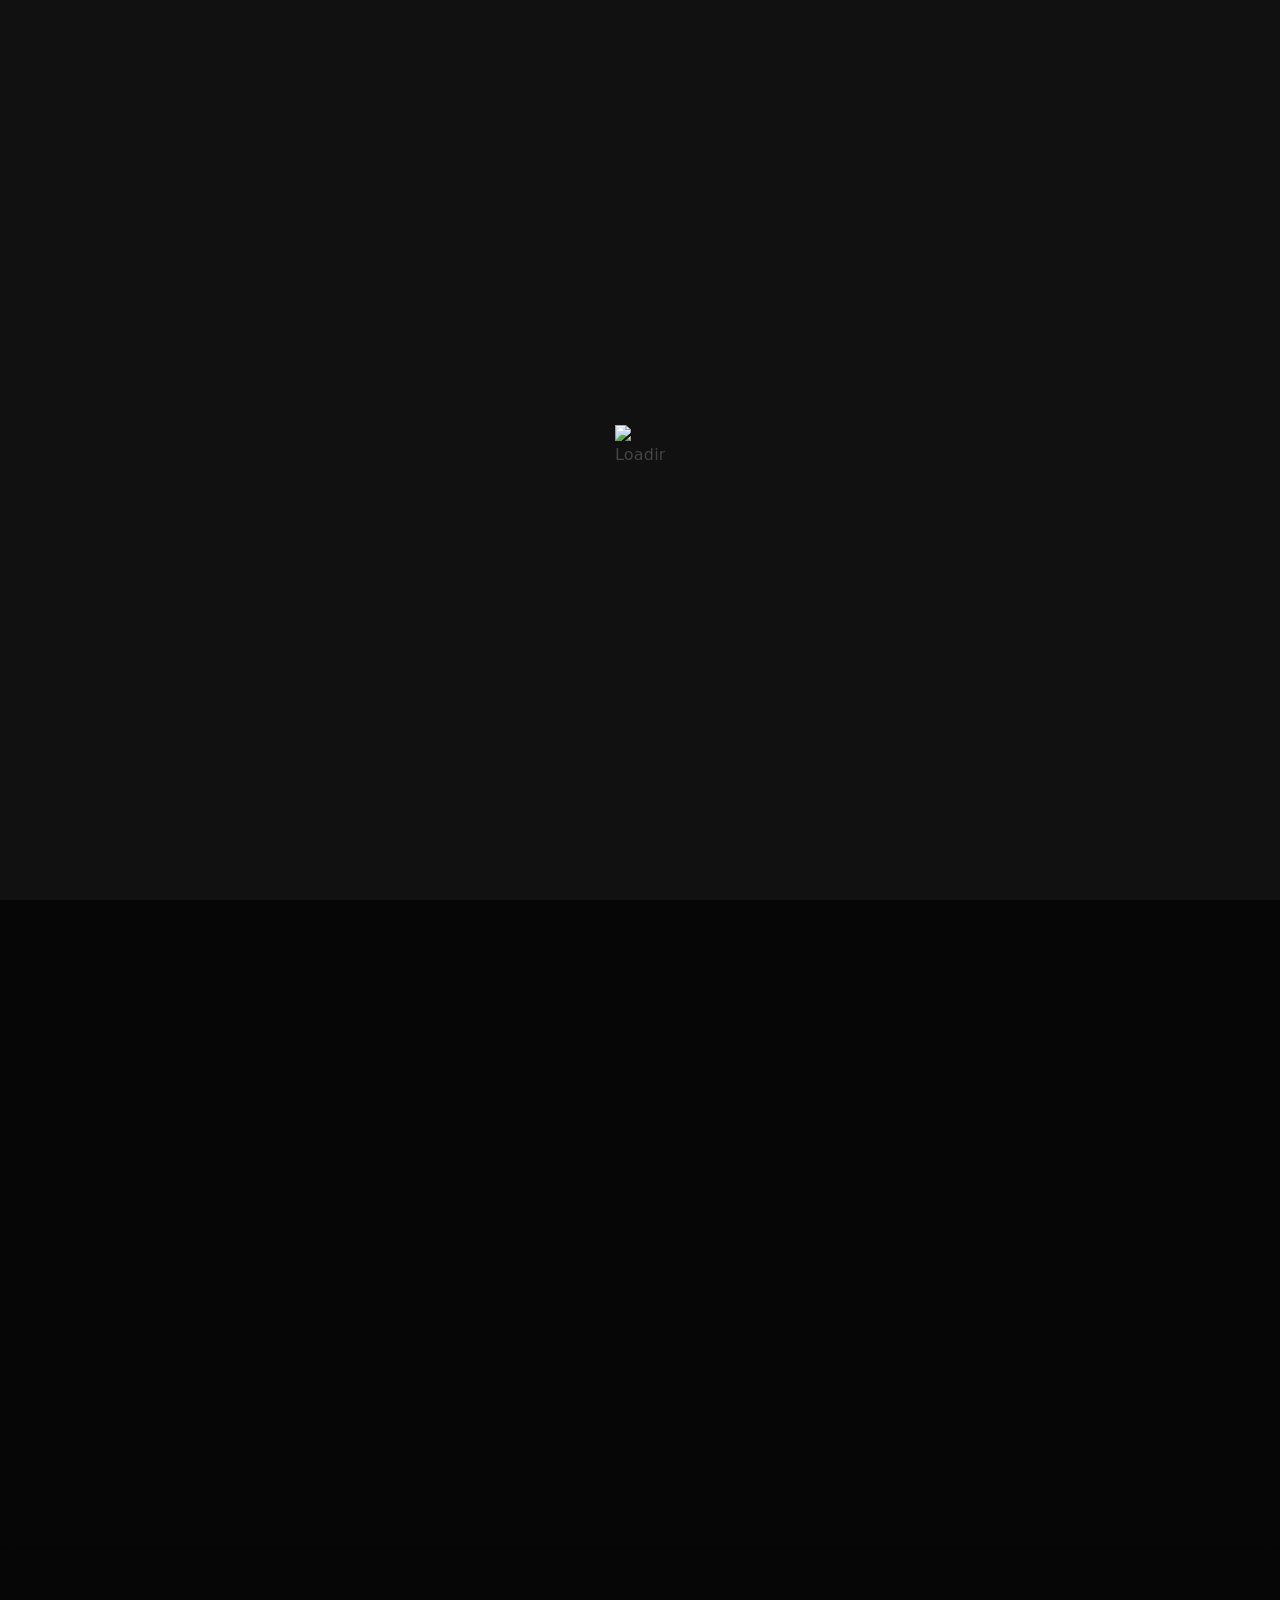
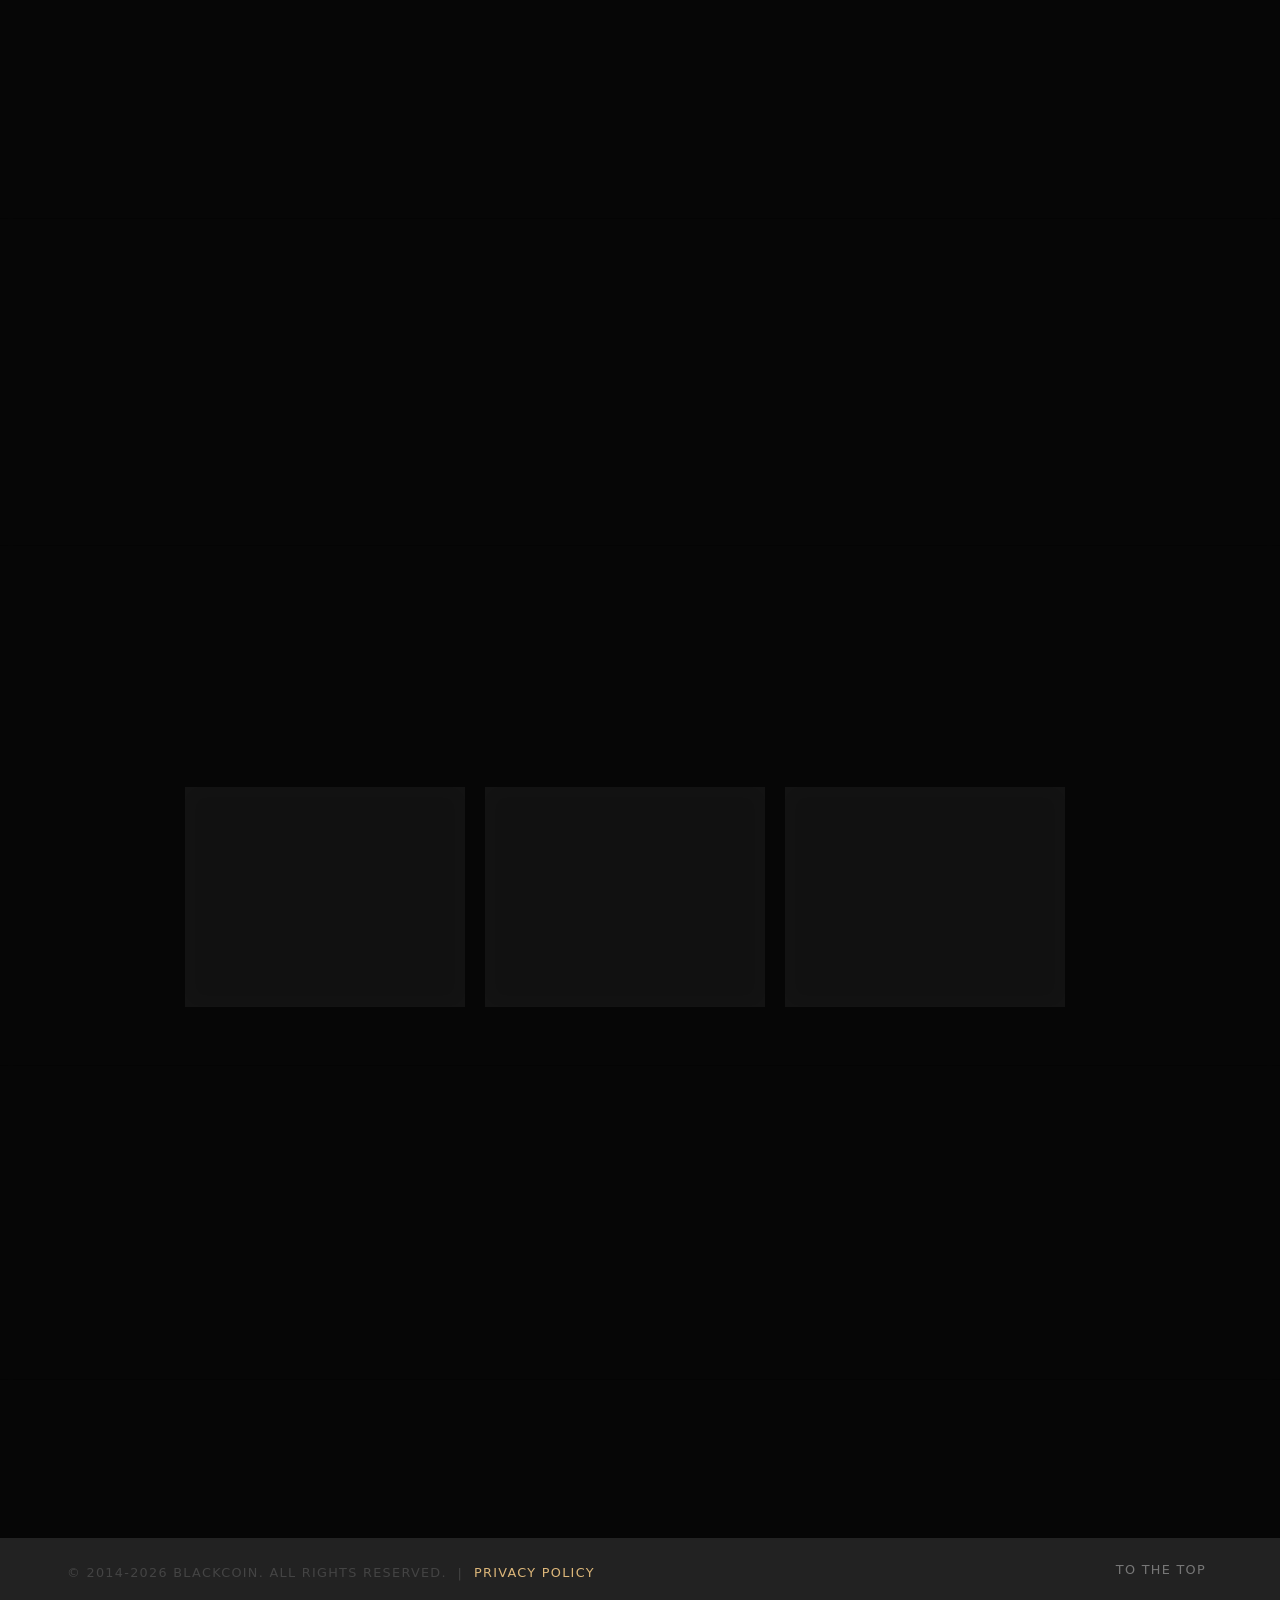
==== commit 38f81976: "refactor: Apply `.gold-link` class to branding links in `index.html`" ====
--- a/index.html
+++ b/index.html
@@ -239,7 +239,7 @@
             <div
               style="padding:50px 20px 0px 20px; box-sizing:border-box; color: #fff; text-transform: uppercase; font-weight: bold;">
               <p>Blackcoin activated Segwit on mainnet.</p>
-              <p>Please <a href="https://blackcoinmore.org/">download</a> the latest version of Blackcoin More and
+              <p>Please <a href="https://blackcoinmore.org/" class="gold-link">download</a> the latest version of Blackcoin More and
                 update your node.</p>
             </div>
             <div class="center-aligned" style="padding:50px 20px 50px 20px; box-sizing:border-box;">
@@ -256,17 +256,17 @@
                   </li>
                   <li>
                     <h6><a href="https://blackcoinmore.org"><span style="color: #fff;">December
-                          18,&nbsp;2024</span><span style="color: #ddb77a;"> - Blackcoin More v26.2.0 release became
+                          18,&nbsp;2024</span><span class="gold-link"> - Blackcoin More v26.2.0 release became
                           available. MANDATORY UPDATE: PLEASE UPGRADE YOUR NODES BEFORE JUNE 20, 2025</span></a></h6>
                   </li>
                   <li>
                     <h6><a href="https://blackcoinmore.org"><span style="color: #fff;">November
-                          20,&nbsp;2024</span><span style="color: #ddb77a;"> - Blackcoin More v26.2 beta-2 release
+                          20,&nbsp;2024</span><span class="gold-link"> - Blackcoin More v26.2 beta-2 release
                           became available.</span></a></h6>
                   </li>
                   <li>
                     <h6><a href="https://blackcoinmore.org"><span style="color: #fff;">August 7,&nbsp;2024</span><span
-                          style="color: #ddb77a;"> - Blackcoin More v26.2 beta-1 release became available.</span></a>
+                          class="gold-link"> - Blackcoin More v26.2 beta-1 release became available.</span></a>
                     </h6>
                   </li>
                   <li>
